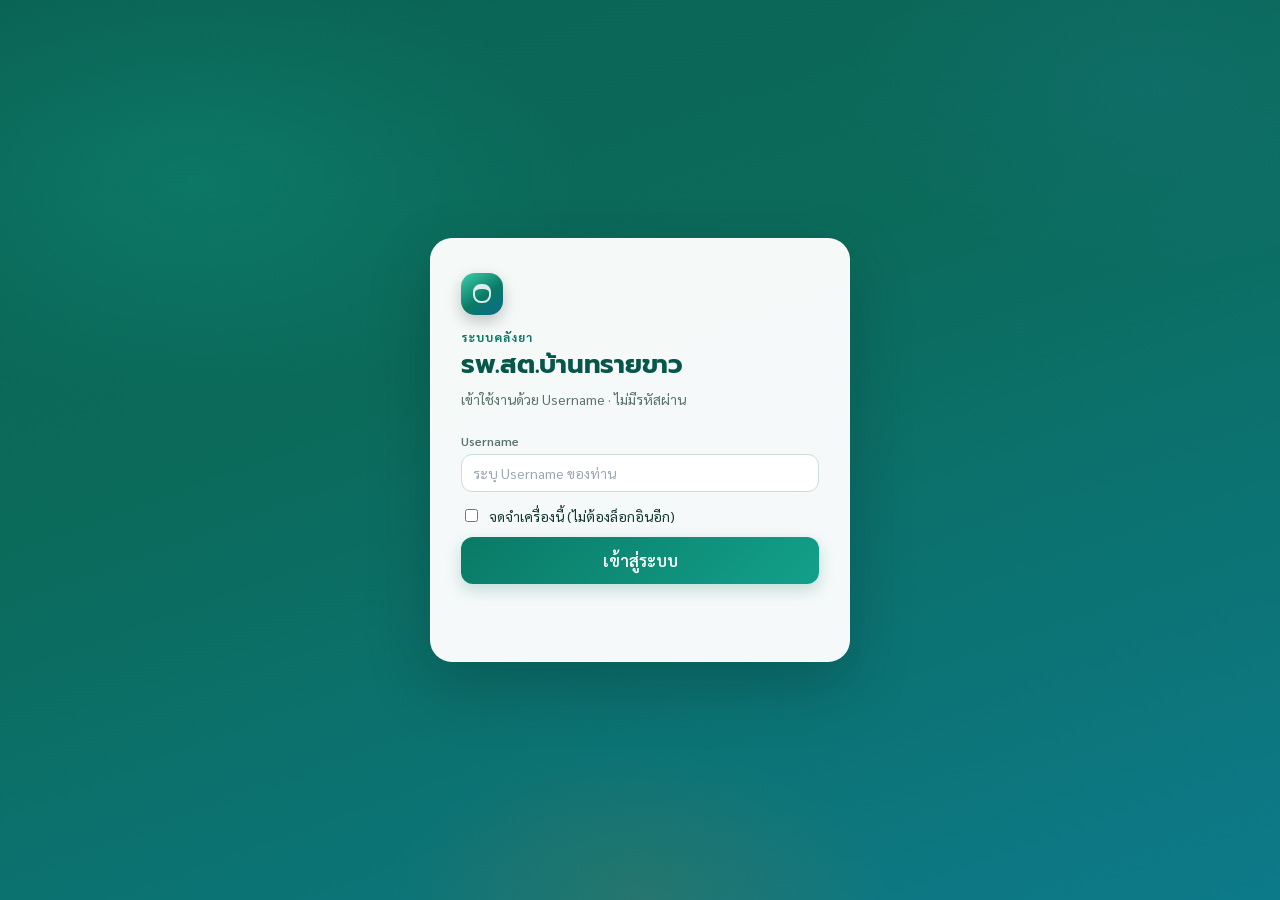
==== index.html @ 2861b91f "Sort external stock by earliest expiry so lots that expire first stay at the top. Co-authored-by: Cu" ====
<!DOCTYPE html>
<html lang="th">
<head>
  <meta charset="UTF-8">
  <meta name="viewport" content="width=device-width, initial-scale=1, viewport-fit=cover">
  <meta http-equiv="Cache-Control" content="no-cache, no-store, must-revalidate">
  <meta http-equiv="Pragma" content="no-cache">
  <meta http-equiv="Expires" content="0">
  <title>คลังยา รพ.สต.บ้านทรายขาว</title>
  <meta name="description" content="ระบบคลังยา รพ.สต.บ้านทรายขาว — รับเข้า เบิกออก ความชื้น/อุณหภูมิ">
  <meta name="theme-color" content="#0a7a66">
  <meta name="mobile-web-app-capable" content="yes">
  <meta name="apple-mobile-web-app-capable" content="yes">
  <meta name="apple-mobile-web-app-status-bar-style" content="default">
  <meta name="apple-mobile-web-app-title" content="คลังยา">
  <link rel="manifest" href="manifest.webmanifest">
  <link rel="icon" href="favicon.svg" type="image/svg+xml">
  <link rel="icon" href="favicon.ico" sizes="any">
  <link rel="apple-touch-icon" href="icons/apple-touch-icon.png">
  <link rel="preconnect" href="https://fonts.googleapis.com">
  <link href="https://fonts.googleapis.com/css2?family=Prompt:wght@500;600;700&family=Sarabun:wght@400;500;600;700&display=swap" rel="stylesheet">
  <link rel="stylesheet" href="css/styles.css?v=126">
</head>
<body>
  <div id="loginScreen" class="login-screen">
    <div class="login-card">
      <div class="login-mark" aria-hidden="true"></div>
      <p class="login-eyebrow">ระบบคลังยา</p>
      <h1>รพ.สต.บ้านทรายขาว</h1>
      <p class="login-sub">เข้าใช้งานด้วย Username · ไม่มีรหัสผ่าน</p>
      <div class="field">
        <label>Username</label>
        <input id="loginUser" type="text" placeholder="ระบุ Username ของท่าน" autocomplete="username">
      </div>
      <label class="remember-row">
        <input type="checkbox" id="loginRemember"> จดจำเครื่องนี้ (ไม่ต้องล็อกอินอีก)
      </label>
      <button type="button" class="btn login-btn" onclick="doLogin()">เข้าสู่ระบบ</button>
      <p id="loginErr" class="login-err"></p>
    </div>
  </div>

  <div class="app" id="appRoot" style="display:none">
    <aside class="sidebar">
      <div class="brand">
        <div class="brand-mark" aria-hidden="true">
          <img id="brandLogo" alt="LOGO" style="display:none" />
        </div>
        <div>
          <h1>คลังยา รพ.สต.</h1>
          <p id="brandSub">บ้านทรายขาว</p>
        </div>
      </div>
      <button class="nav-btn active" data-page="dash"><span class="nav-ico" data-ico="dash"></span>แดชบอร์ด</button>
      <button class="nav-btn" data-page="items"><span class="nav-ico" data-ico="items"></span>ทะเบียนรายการ</button>
      <button class="nav-btn" data-page="stock"><span class="nav-ico" data-ico="stock"></span>ยอดคงเหลือ</button>
      <button class="nav-btn" data-page="receive"><span class="nav-ico" data-ico="receive"></span>รับเข้าคลังหลัก</button>
      <button class="nav-btn" data-page="withdraw"><span class="nav-ico" data-ico="withdraw"></span>เบิกจากคลังหลัก</button>
      <div class="nav-label">คลังยาภายนอก</div>
      <button class="nav-btn" data-page="exstock"><span class="nav-ico" data-ico="stock"></span>ยอดคงเหลือภายนอก</button>
      <button class="nav-btn" data-page="exopening"><span class="nav-ico" data-ico="receive"></span>ยอดยกมาคลังภายนอก</button>
      <button class="nav-btn" data-page="exreceive"><span class="nav-ico" data-ico="receive"></span>รับเข้าคลังภายนอก</button>
      <button class="nav-btn" data-page="exwithdraw"><span class="nav-ico" data-ico="withdraw"></span>เบิกจากคลังภายนอก</button>
      <button class="nav-btn" data-page="reports"><span class="nav-ico" data-ico="reports"></span>สรุปรายเดือน</button>
      <button class="nav-btn" data-page="climate"><span class="nav-ico" data-ico="climate"></span>ความชื้น/อุณหภูมิ</button>
      <button class="nav-btn" data-page="import"><span class="nav-ico" data-ico="import"></span>ตั้งค่า / นำเข้า</button>
      <div class="grow"></div>
      <div class="user-box">
        <div class="who">รพ.สต.ทรายขาว</div>
        <button type="button" class="btn secondary" style="width:100%" onclick="doLogout()">ออกจากระบบ</button>
      </div>
      <button type="button" class="sheet-link" id="sheetLink">ส่งออกข้อมูลสำรอง (JSON)</button>
    </aside>
    <main class="main">
      <div class="watermark" aria-hidden="true">รพ.สต.ทรายขาว</div>

      <section class="page active" id="page-dash">
        <div class="top">
          <div>
            <h2>แดชบอร์ด</h2>
            <div class="sub" id="dashSub">กำลังโหลด...</div>
          </div>
          <button class="btn secondary" onclick="refreshFromGoogle_()">รีเฟรช</button>
        </div>
        <div id="bootStatus" class="card" style="margin-bottom:14px">กำลังโหลดข้อมูล...</div>
        <div class="cards" id="kpis"></div>
        <div class="card" id="valueCats" style="margin-bottom:14px"></div>
        <div class="grid-2">
          <div class="card">
            <h3 id="dashExpiryTitle">ใกล้หมดอายุ (6 เดือน)</h3>
            <div id="dashExpiry" class="muted">ไม่มีรายการ</div>
          </div>
          <div class="card">
            <h3>รายการล่าสุด</h3>
            <div id="dashRecent" class="muted">ยังไม่มีรายการ</div>
          </div>
        </div>
      </section>

      <section class="page" id="page-items">
        <div class="top">
          <div>
            <h2>ทะเบียนยาและเวชภัณฑ์</h2>
            <div class="sub">ชื่อ หมวด บรรจุ · แก้ไขคงเหลือและวันหมดอายุได้จากปุ่มแก้ไข</div>
          </div>
          <button class="btn" onclick="openItem()">+ รายการใหม่</button>
        </div>
        <div class="toolbar">
          <div class="field"><label>ค้นหา</label><input id="itemQ" oninput="renderItems()" placeholder="ชื่อยา / ขนาดบรรจุ"></div>
          <div class="field"><label>หมวด</label><select id="itemCatFilter" onchange="renderItems()"><option value="">ทั้งหมด</option></select></div>
          <div class="field" style="flex:0"><label>&nbsp;</label><button type="button" class="btn secondary" onclick="exportItemsPdf()">Export PDF หมวดนี้</button></div>
        </div>
        <div class="card table-wrap table-wrap-full"><table id="itemTable"></table></div>
        <div id="itemsPrintCard" class="card items-print-card" style="display:none" aria-hidden="true">
          <div id="itemsPrintOut" class="print-sheet items-print-sheet"></div>
        </div>
      </section>

      <section class="page" id="page-stock">
        <div class="top">
          <div>
            <h2>ยอดคงเหลือคลังหลัก</h2>
            <div class="sub">ดูจำนวน มูลค่า วันหมดอายุ · เตือนเมื่อคงเหลือต่ำกว่าเกณฑ์ที่ตั้งไว้</div>
          </div>
        </div>
        <div id="stockAlert" class="stock-alert" style="display:none"></div>
        <div class="toolbar">
          <div class="field"><label>ค้นหา</label><input id="stockQ" oninput="renderStock()" placeholder="ชื่อรายการ"></div>
          <div class="stock-filters" id="stockFilters">
            <button type="button" class="chip active" data-sf="all" onclick="setStockFilter('all')">ทั้งหมด</button>
            <button type="button" class="chip" data-sf="low" onclick="setStockFilter('low')">ใกล้หมด</button>
            <button type="button" class="chip" data-sf="expiry" onclick="setStockFilter('expiry')">ใกล้หมดอายุ</button>
          </div>
        </div>
        <div class="card table-wrap table-wrap-full"><table id="stockTable"></table></div>
      </section>

      <section class="page" id="page-receive">
        <div class="top">
          <div>
            <h2>รับเข้าจากโรงพยาบาลคลองท่อม</h2>
            <div class="sub">อัปโหลดรูปบิลให้ OCR แยกรายการ · ตรวจแก้ก่อนบันทึก หรือกรอกมือได้</div>
          </div>
        </div>
        <div class="card">
          <div id="rcEditBanner" class="wd-edit-banner" style="display:none">
            <span id="rcEditBannerText">กำลังแก้ไขใบรับ</span>
            <button type="button" class="btn ghost" onclick="cancelReceiptEdit()">ยกเลิกการแก้ไข</button>
          </div>
          <div class="row">
            <div class="field"><label>เลขที่ใบ</label><input id="rcNumber" placeholder="S6900459"></div>
            <div class="field th-date-field"><label>วันที่รับ</label><input id="rcDate" type="hidden"><button type="button" class="th-date-btn" data-for="rcDate">เลือกวันที่</button></div>
            <div class="field"><label>แหล่ง</label><input id="rcSource" value="โรงพยาบาลคลองท่อม"></div>
            <div class="field"><label>ประเภท</label>
              <select id="rcKind"><option>ยา</option><option>เวชภัณฑ์</option></select>
            </div>
          </div>
          <div class="field" style="margin-top:10px"><label>หมายเหตุ</label><input id="rcNotes"></div>

          <h3 style="margin-top:16px">อัปโหลดรูปบิล (OCR ฟรี)</h3>
          <p class="muted">รองรับไฟล์รูปพิมพ์ชัด (JPG/PNG) · อ่านภาษาไทย+อังกฤษในเครื่อง · ต้องตรวจแก้ก่อนยืนยัน</p>
          <div class="row" style="align-items:flex-end">
            <div class="field" style="flex:2">
              <label>ไฟล์รูปบิล</label>
              <input id="ocrFile" type="file" accept="image/*">
            </div>
            <div class="field" style="flex:0">
              <label>&nbsp;</label>
              <button type="button" class="btn" id="btnOcrScan" onclick="runBillOcr()">อ่านบิลแยกรายการ</button>
            </div>
          </div>
          <div id="ocrStatus" class="muted" style="display:none;margin-top:8px"></div>
          <img id="ocrPreview" alt="ตัวอย่างบิล" style="display:none;max-width:100%;max-height:220px;margin-top:10px;border-radius:12px;border:1px solid var(--line)">
          <div id="ocrReviewCard" style="display:none;margin-top:14px">
            <h3>ตรวจแก้รายการจาก OCR</h3>
            <div class="table-wrap"><table id="ocrReviewTable"></table></div>
            <div class="row" style="justify-content:space-between;margin-top:12px">
              <div class="muted" id="ocrReviewCalc">0 รายการ</div>
              <div class="row" style="gap:8px;margin:0">
                <button type="button" class="btn secondary" onclick="clearOcrReview()">ล้างผล OCR</button>
                <button type="button" class="btn" onclick="confirmOcrReview()">ยืนยันใส่รายการรับเข้า</button>
              </div>
            </div>
          </div>

          <h3 style="margin-top:18px">รายการรับเข้า</h3>
          <div class="row">
            <div class="field suggest" style="flex:2">
              <label>ค้นหารายการ (กรอกมือ)</label>
              <input id="rcSearch" placeholder="พิมพ์ชื่อยา แล้วเลือก" oninput="searchPick('rc')">
              <div class="suggest-list" id="rcSuggest"></div>
            </div>
            <div class="field"><label>จำนวน</label><input id="rcQty" type="number" min="0" step="1" placeholder="เช่น 2"></div>
            <div class="field"><label>หน่วยบรรจุ</label><select id="rcPack"></select><input id="rcPackCustom" placeholder="ระบุหน่วย" style="display:none;margin-top:6px"></div>
            <div class="field"><label>ราคารวม</label><input id="rcAmount" type="number" step="0.01" placeholder="กรอกยอดรวม"></div>
            <div class="field th-date-field"><label>วันหมดอายุ</label><input id="rcExpiry" type="hidden"><button type="button" class="th-date-btn" data-for="rcExpiry">เลือกวันที่</button></div>
            <div class="field" style="flex:0"><label>&nbsp;</label><button class="btn" onclick="addReceiveLine()">เพิ่ม</button></div>
          </div>
          <div class="table-wrap" style="margin-top:12px"><table id="rcTable"></table></div>
          <div class="row" style="justify-content:space-between;margin-top:12px">
            <div class="muted" id="rcCalc">ยอดรวม 0 บาท</div>
            <button class="btn" id="rcSaveBtn" onclick="saveReceipt()">บันทึกรับเข้าคลังหลัก</button>
          </div>
        </div>
        <div class="card" style="margin-top:14px">
          <h3>ใบรับล่าสุด</h3>
          <div id="rcHistory" class="muted">ยังไม่มี</div>
        </div>
      </section>

      <section class="page" id="page-withdraw">
        <div class="top">
          <div>
            <h2>เบิกจากคลังหลัก</h2>
            <div class="sub">เบิกแล้วเข้าคลังภายนอก · ยาเม็ด 1 กล่องถูกนับเป็นเม็ดตามขนาดบรรจุ · วันหมดอายุตามล็อตที่เบิก</div>
          </div>
        </div>
        <div class="card">
          <div id="wdEditBanner" class="wd-edit-banner" style="display:none">
            <span id="wdEditBannerText">กำลังแก้ไขใบเบิก</span>
            <button type="button" class="btn ghost" onclick="cancelWithdrawEdit()">ยกเลิกการแก้ไข</button>
          </div>
          <div class="row">
            <div class="field th-date-field"><label>วันที่เบิก</label><input id="wdDate" type="hidden"><button type="button" class="th-date-btn" data-for="wdDate">เลือกวันที่</button></div>
            <div class="field"><label>หมายเหตุ</label><input id="wdNotes" placeholder="เบิกใช้ประจำ"></div>
          </div>
          <div class="row" style="margin-top:10px;align-items:flex-end">
            <div class="field" style="flex:2"><label>ค้นหา / กรองยา</label><input id="wdSearch" placeholder="พิมพ์ชื่อยา หมวด หรือบรรจุ" oninput="filterWithdrawStock()"></div>
            <div class="field"><label>หมวด</label><select id="wdCatFilter" onchange="filterWithdrawStock()"><option value="">ทั้งหมด</option></select></div>
          </div>
          <p class="muted" style="margin:10px 0 6px">คลิกเพิ่มรายการ · แถวสีเหลือง = แนะนำใช้ก่อน</p>
          <div class="table-wrap wd-pick-wrap"><table id="wdPickTable"></table></div>
        </div>
        <div class="card" style="margin-top:14px">
          <h3>สรุปรายการที่เบิก</h3>
          <div class="table-wrap"><table id="wdSummaryTable"></table></div>
          <div class="row" style="justify-content:space-between;margin-top:12px">
            <div class="muted" id="wdCalc">ยังไม่ได้เลือก</div>
            <div class="row" style="gap:8px;margin:0">
              <button type="button" class="btn secondary" onclick="clearWithdrawCart()">ล้างรายการ</button>
              <button class="btn" id="wdSaveBtn" onclick="saveWithdraw()">บันทึกใบเบิก</button>
            </div>
          </div>
        </div>
        <div class="card" style="margin-top:14px">
          <h3>ใบเบิกล่าสุด</h3>
          <div id="wdHistory" class="muted">ยังไม่มี</div>
        </div>
        <div class="card" style="margin-top:14px;display:none" id="wdPrintCard">
          <div class="row" style="justify-content:space-between;align-items:center">
            <h3 style="margin:0">ใบเบิกสำหรับพิมพ์</h3>
            <button type="button" class="btn" onclick="window.print()">พิมพ์ / บันทึก PDF</button>
          </div>
          <p class="muted" style="margin:8px 0 0">กรอกวันที่ลงนาม (วัน / เดือน / พ.ศ.) ในแต่ละช่องด้านล่างก่อนพิมพ์ — แก้ไขได้ตามจริง</p>
          <div id="wdPrintOut" class="print-sheet" style="margin-top:12px"></div>
        </div>
      </section>

      <section class="page" id="page-exstock">
        <div class="top">
          <div>
            <h2>ยอดคงเหลือคลังยาภายนอก</h2>
            <div class="sub">ดูจำนวน มูลค่า วันหมดอายุ · เกณฑ์ใกล้หมดใช้ค่าเดียวกับคลังหลัก</div>
          </div>
        </div>
        <div id="exStockAlert" class="stock-alert" style="display:none"></div>
        <div class="toolbar">
          <div class="field"><label>ค้นหา</label><input id="exStockQ" oninput="renderExStock()" placeholder="ชื่อรายการ"></div>
          <div class="stock-filters" id="exStockFilters">
            <button type="button" class="chip active" data-sf="all" onclick="setStockFilter('all','EXT')">ทั้งหมด</button>
            <button type="button" class="chip" data-sf="low" onclick="setStockFilter('low','EXT')">ใกล้หมด</button>
            <button type="button" class="chip" data-sf="expiry" onclick="setStockFilter('expiry','EXT')">ใกล้หมดอายุ</button>
          </div>
        </div>
        <div class="card table-wrap table-wrap-full"><table id="exStockTable"></table></div>
      </section>

      <section class="page" id="page-exopening">
        <div class="top">
          <div>
            <h2>ยอดยกมาคลังภายนอก</h2>
            <div class="sub">ใส่เฉพาะจำนวนที่มีอยู่แล้วแต่ยังไม่ลงระบบ · ไม่ตัดคลังหลัก · ไม่นับเป็นรับเข้า · เดือนที่ผ่านมาไม่เปลี่ยน</div>
          </div>
        </div>
        <div class="card">
          <div class="row">
            <div class="field th-date-field"><label>วันที่บันทึก</label><input id="exOpDate" type="hidden"><button type="button" class="th-date-btn" data-for="exOpDate">เลือกวันที่</button></div>
            <div class="field suggest" style="flex:2">
              <label>ค้นหารายการยา</label>
              <input id="exOpSearch" placeholder="พิมพ์ชื่อยา แล้วเลือก" oninput="searchExOpening()">
              <div class="suggest-list" id="exOpSuggest" style="display:none"></div>
            </div>
          </div>
          <p class="muted" style="margin:10px 0 0">ดูยอดคงเหลือคลังภายนอกก่อน แล้วใส่เฉพาะจำนวนที่ยังขาด พร้อมวันหมดอายุของล็อตนั้น ยาเม็ดใส่เป็นเม็ด ครีมและน้ำใส่เป็นหลอดหรือขวด</p>
        </div>
        <div class="card" style="margin-top:14px">
          <h3>รายการที่ยกมา</h3>
          <div class="table-wrap"><table id="exOpTable"></table></div>
          <div class="row" style="justify-content:space-between;margin-top:12px">
            <div class="muted" id="exOpCalc">ยังไม่ได้เลือก</div>
            <div class="row" style="gap:8px;margin:0">
              <button type="button" class="btn secondary" onclick="clearExOpening()">ล้างรายการ</button>
              <button class="btn" id="exOpSaveBtn" onclick="saveExOpening()">บันทึกยอดยกมา</button>
            </div>
          </div>
        </div>
        <div class="card" style="margin-top:14px">
          <h3>รายการที่ยกมาล่าสุด</h3>
          <div id="exOpHistory" class="muted">ยังไม่มี</div>
          <div id="exOpDeleteBox" style="display:none;margin-top:12px;padding:12px;border:1px solid var(--line);border-radius:12px;background:#f4faf7">
            <label for="exOpDeleteUser">ใส่ Username เพื่อยืนยันการลบ <b id="exOpDeleteLabel"></b></label>
            <div class="row" style="gap:8px;margin-top:8px;align-items:center">
              <input id="exOpDeleteUser" autocomplete="off" placeholder="Username ที่เข้าสู่ระบบ" style="flex:1;min-width:160px" onkeydown="if(event.key==='Enter'){event.preventDefault();submitDeleteExOpening();}">
              <button type="button" class="btn danger" onclick="submitDeleteExOpening()">ยืนยันลบ</button>
              <button type="button" class="btn ghost" onclick="cancelDeleteExOpening()">ยกเลิก</button>
            </div>
            <div id="exOpDeleteErr" style="color:var(--danger);margin-top:6px;min-height:1.2em"></div>
          </div>
        </div>
      </section>

      <section class="page" id="page-exreceive">
        <div class="top">
          <div>
            <h2>รับเข้าคลังยาภายนอก</h2>
            <div class="sub">ยาเม็ดใส่จำนวนเม็ดได้ · ครีมและน้ำเบิกทั้งหลอดหรือทั้งขวด</div>
          </div>
        </div>
        <div class="card">
          <div id="exInEditBanner" class="wd-edit-banner" style="display:none">
            <span id="exInEditBannerText">กำลังแก้ไขใบรับ</span>
            <button type="button" class="btn ghost" onclick="cancelExInEdit()">ยกเลิกการแก้ไข</button>
          </div>
          <div class="row">
            <div class="field th-date-field"><label>วันที่รับเข้า</label><input id="exInDate" type="hidden"><button type="button" class="th-date-btn" data-for="exInDate">เลือกวันที่</button></div>
            <div class="field"><label>หมายเหตุ</label><input id="exInNotes" placeholder="โอนจากคลังหลัก"></div>
          </div>
          <div class="row" style="margin-top:10px;align-items:flex-end">
            <div class="field" style="flex:2"><label>ค้นหา / กรองยาในคลังหลัก</label><input id="exInSearch" placeholder="พิมพ์ชื่อยา หมวด หรือบรรจุ" oninput="filterExInStock()"></div>
            <div class="field"><label>หมวด</label><select id="exInCatFilter" onchange="filterExInStock()"><option value="">ทั้งหมด</option></select></div>
          </div>
          <p class="muted" style="margin:10px 0 6px">คลิกเพิ่มรายการ · แถวสีเหลือง = แนะนำใช้ก่อน</p>
          <div class="table-wrap wd-pick-wrap"><table id="exInPickTable"></table></div>
        </div>
        <div class="card" style="margin-top:14px">
          <h3>สรุปรายการที่รับเข้า</h3>
          <div class="table-wrap"><table id="exInSummaryTable"></table></div>
          <div class="row" style="justify-content:space-between;margin-top:12px">
            <div class="muted" id="exInCalc">ยังไม่ได้เลือก</div>
            <div class="row" style="gap:8px;margin:0">
              <button type="button" class="btn secondary" onclick="clearExInCart()">ล้างรายการ</button>
              <button class="btn" id="exInSaveBtn" onclick="saveExIn()">บันทึกรับเข้าคลังภายนอก</button>
            </div>
          </div>
        </div>
        <div class="card" style="margin-top:14px">
          <h3>ใบรับคลังภายนอกล่าสุด</h3>
          <div id="exInHistory" class="muted">ยังไม่มี</div>
        </div>
      </section>

      <section class="page" id="page-exwithdraw">
        <div class="top">
          <div>
            <h2>เบิกจากคลังยาภายนอก</h2>
            <div class="sub">ยอดที่รับเข้าเก็บตามหน่วยของยานั้น · เม็ด หลอด หรือขวด</div>
          </div>
        </div>
        <div class="card">
          <div id="exOutEditBanner" class="wd-edit-banner" style="display:none">
            <span id="exOutEditBannerText">กำลังแก้ไขใบเบิก</span>
            <button type="button" class="btn ghost" onclick="cancelExOutEdit()">ยกเลิกการแก้ไข</button>
          </div>
          <div class="row">
            <div class="field th-date-field"><label>วันที่เบิก</label><input id="exOutDate" type="hidden"><button type="button" class="th-date-btn" data-for="exOutDate">เลือกวันที่</button></div>
            <div class="field"><label>หมายเหตุ</label><input id="exOutNotes" placeholder="เบิกใช้ประจำ"></div>
          </div>
          <div class="row" style="margin-top:10px;align-items:flex-end">
            <div class="field" style="flex:2"><label>ค้นหา / กรองยา</label><input id="exOutSearch" placeholder="พิมพ์ชื่อยา หมวด หรือบรรจุ" oninput="filterExOutStock()"></div>
            <div class="field"><label>หมวด</label><select id="exOutCatFilter" onchange="filterExOutStock()"><option value="">ทั้งหมด</option></select></div>
          </div>
          <p class="muted" style="margin:10px 0 6px">คลิกเพิ่มรายการ · แถวสีเหลือง = แนะนำใช้ก่อน</p>
          <div class="table-wrap wd-pick-wrap"><table id="exOutPickTable"></table></div>
        </div>
        <div class="card" style="margin-top:14px">
          <h3>สรุปรายการที่เบิก</h3>
          <div class="table-wrap"><table id="exOutSummaryTable"></table></div>
          <div class="row" style="justify-content:space-between;margin-top:12px">
            <div class="muted" id="exOutCalc">ยังไม่ได้เลือก</div>
            <div class="row" style="gap:8px;margin:0">
              <button type="button" class="btn secondary" onclick="clearExOutCart()">ล้างรายการ</button>
              <button class="btn" id="exOutSaveBtn" onclick="saveExOut()">บันทึกใบเบิก</button>
            </div>
          </div>
        </div>
        <div class="card" style="margin-top:14px">
          <h3>ใบเบิกล่าสุด</h3>
          <div id="exOutHistory" class="muted">ยังไม่มี</div>
        </div>
        <div class="card" style="margin-top:14px;display:none" id="exOutPrintCard">
          <div class="row" style="justify-content:space-between;align-items:center">
            <h3 style="margin:0">ใบเบิกสำหรับพิมพ์</h3>
            <button type="button" class="btn" onclick="window.print()">พิมพ์ / บันทึก PDF</button>
          </div>
          <p class="muted" style="margin:8px 0 0">กรอกวันที่ลงนาม (วัน / เดือน / พ.ศ.) ในแต่ละช่องด้านล่างก่อนพิมพ์ — แก้ไขได้ตามจริง</p>
          <div id="exOutPrintOut" class="print-sheet" style="margin-top:12px"></div>
        </div>
      </section>

      <section class="page" id="page-reports">
        <div class="top">
          <div>
            <h2>สรุปรายเดือน</h2>
            <div class="sub">ยอดคงเหลือ · รับเข้า · เบิกออก · วิเคราะห์รายยาและกราฟ</div>
          </div>
        </div>
        <div class="card">
        <div class="toolbar rp-toolbar">
          <div class="rp-range-mode" id="rpLocMode">
            <button type="button" class="chip active" data-loc="MAIN" onclick="setReportLocation('MAIN')">คลังหลัก</button>
            <button type="button" class="chip" data-loc="EXT" onclick="setReportLocation('EXT')">คลังยาภายนอก</button>
          </div>
          <div class="rp-range-mode" id="rpRangeMode">
              <button type="button" class="chip active" data-rm="month" onclick="setReportRangeMode('month')">รายเดือน</button>
              <button type="button" class="chip" data-rm="range" onclick="setReportRangeMode('range')">ช่วงวันที่</button>
            </div>
            <div id="rpMonthWrap" class="field th-date-field"><label>เดือน</label><input id="rpMonth" type="hidden"><button type="button" class="th-date-btn" data-for="rpMonth">เลือกเดือน</button></div>
            <div id="rpRangeWrap" class="row rp-range-row" style="display:none">
              <div class="field th-date-field"><label>ตั้งแต่</label><input id="rpFrom" type="hidden"><button type="button" class="th-date-btn" data-for="rpFrom">เลือกวันที่</button></div>
              <div class="field th-date-field"><label>ถึง</label><input id="rpTo" type="hidden"><button type="button" class="th-date-btn" data-for="rpTo">เลือกวันที่</button></div>
            </div>
            <div class="rp-tabs">
              <button type="button" class="btn rp-tab active" data-rp="month" onclick="runReport('month')">สรุปคลังหลัก</button>
              <button type="button" class="btn secondary rp-tab" data-rp="money" onclick="runReport('money')">สรุปมูลค่ารายหมวด</button>
              <button type="button" class="btn secondary rp-tab" data-rp="drug" onclick="setReportTab('drug')">วิเคราะห์รายยา</button>
            </div>
            <div id="rpDrugWrap" class="rp-drug-wrap" style="display:none">
              <div class="field rp-drug-search">
                <label>เลือกรายการยา</label>
                <input id="rpDrugSearch" placeholder="พิมพ์ชื่อยา แล้วเลือก" oninput="searchPick('rpDrug')" autocomplete="off">
                <div class="suggest-list" id="rpDrugSuggest"></div>
              </div>
              <div class="rp-lookback" id="rpLookback">
                <label class="rp-lookback-label">ช่วงวิเคราะห์</label>
                <button type="button" class="chip" data-lb="6" onclick="setReportLookback(6)">6 เดือน</button>
                <button type="button" class="chip active" data-lb="12" onclick="setReportLookback(12)">12 เดือน</button>
                <button type="button" class="chip" data-lb="24" onclick="setReportLookback(24)">24 เดือน</button>
                <button type="button" class="chip" data-lb="0" onclick="setReportLookback(0)">ตามช่วงด้านบน</button>
              </div>
              <button type="button" class="btn" onclick="runReport('drug')">ดูการวิเคราะห์</button>
            </div>
            <button type="button" class="btn ghost" onclick="printReport()">พิมพ์</button>
          </div>
          <div id="reportOut" class="print-sheet">เลือกเดือนแล้วกดประเภทรายงาน</div>
        </div>
      </section>

      <section class="page" id="page-climate">
        <div class="top">
          <div>
            <h2>ความชื้น / อุณหภูมิห้อง</h2>
            <div class="sub">บันทึกวันละ 2 รอบ · ลงย้อนหลังได้ · กราฟรายวัน/เดือน/ปี · พิมพ์รายงานประจำเดือน</div>
          </div>
          <button type="button" class="btn" onclick="ClimateUI.exportMonthPdf()">พิมพ์รายงานเดือน</button>
        </div>

        <div class="card" style="margin-bottom:14px">
          <h3>บันทึกรายวัน</h3>
          <div class="row cl-entry-toolbar" style="align-items:flex-end;margin-bottom:10px">
            <div class="field th-date-field" style="max-width:280px">
              <label>วันที่บันทึก (ย้อนหลังได้)</label>
              <input id="clEntryDate" type="hidden">
              <button type="button" class="th-date-btn" data-for="clEntryDate">เลือกวันที่</button>
            </div>
            <div class="cl-date-nav">
              <button type="button" class="btn ghost" id="clDatePrev" onclick="ClimateUI.shiftDate(-1)">‹ วันก่อน</button>
              <button type="button" class="btn ghost" onclick="ClimateUI.jumpToday()">วันนี้</button>
              <button type="button" class="btn ghost" id="clDateNext" onclick="ClimateUI.shiftDate(1)">วันถัดไป ›</button>
            </div>
          </div>
          <p id="clBackdateHint" class="muted">ลืมลงวันก่อนหน้า — กด «วันก่อน» หรือเลือกวันที่จากปฏิทิน แล้วบันทึกได้เลย</p>
          <div class="cl-weekend-row">
            <div>
              <div class="cl-weekend-title">แจ้งเตือนวันเสาร์–อาทิตย์</div>
              <p id="clWeekendAlertHint" class="muted">เปิดอยู่ — วันเสาร์และอาทิตย์ที่ยังไม่บันทึกจะแสดงในรายการแจ้งเตือน</p>
            </div>
            <div class="cl-weekend-chips" id="clWeekendAlertChips">
              <button type="button" class="chip active" data-weekend="1" onclick="ClimateUI.setWeekendAlert(true)">เปิด</button>
              <button type="button" class="chip" data-weekend="0" onclick="ClimateUI.setWeekendAlert(false)">ปิด</button>
            </div>
          </div>
          <div id="clMissingWrap" class="cl-missing-wrap" style="display:none">
            <div class="cl-missing-label">วันที่ยังไม่ครบ — คลิกเพื่อลงย้อนหลัง</div>
            <div id="clMissingDays" class="cl-missing"></div>
          </div>
          <div class="cl-slot-grid">
            <div class="cl-slot-card">
              <div class="cl-slot-head"><span class="cl-slot-time">08:30 น.</span><span id="clStatusAm" class="cl-slot-status pending">ยังไม่บันทึก</span></div>
              <div class="row">
                <div class="field"><label>อุณหภูมิ (°C)</label><input id="clTempAm" type="number" step="0.1" min="-20" max="60" placeholder="เช่น 25.5"></div>
                <div class="field"><label>ความชื้น (%RH)</label><input id="clHumAm" type="number" step="0.1" min="0" max="100" placeholder="เช่น 55"></div>
              </div>
              <div class="cl-slot-actions">
                <button type="button" class="btn" id="clSaveAm" onclick="ClimateUI.saveSlot('am')">บันทึก 08:30</button>
                <button type="button" class="btn ghost danger" id="clDelAm" style="display:none" onclick="ClimateUI.clearSlot('am')">ลบรอบนี้</button>
              </div>
            </div>
            <div class="cl-slot-card">
              <div class="cl-slot-head"><span class="cl-slot-time">16:00 น.</span><span id="clStatusPm" class="cl-slot-status pending">ยังไม่บันทึก</span></div>
              <div class="row">
                <div class="field"><label>อุณหภูมิ (°C)</label><input id="clTempPm" type="number" step="0.1" min="-20" max="60" placeholder="เช่น 27.0"></div>
                <div class="field"><label>ความชื้น (%RH)</label><input id="clHumPm" type="number" step="0.1" min="0" max="100" placeholder="เช่น 60"></div>
              </div>
              <div class="cl-slot-actions">
                <button type="button" class="btn" id="clSavePm" onclick="ClimateUI.saveSlot('pm')">บันทึก 16:00</button>
                <button type="button" class="btn ghost danger" id="clDelPm" style="display:none" onclick="ClimateUI.clearSlot('pm')">ลบรอบนี้</button>
              </div>
            </div>
          </div>
        </div>

        <div class="card" style="margin-bottom:14px">
          <h3>กราฟแนวโน้ม</h3>
          <div class="toolbar rp-toolbar" style="margin-bottom:10px">
            <div class="rp-range-mode" id="clModeChips">
              <button type="button" class="chip active" data-cl="day" onclick="ClimateUI.setMode('day')">รายวัน</button>
              <button type="button" class="chip" data-cl="month" onclick="ClimateUI.setMode('month')">รายเดือน</button>
              <button type="button" class="chip" data-cl="year" onclick="ClimateUI.setMode('year')">รายปี</button>
            </div>
            <div id="clDayWrap" class="field th-date-field" style="max-width:220px">
              <label>ถึงวันที่</label>
              <input id="clDayDate" type="hidden">
              <button type="button" class="th-date-btn" data-for="clDayDate">เลือกวันที่</button>
            </div>
            <div id="clMonthWrap" class="field th-date-field" style="max-width:220px;display:none">
              <label>เดือน</label>
              <input id="clMonth" type="hidden">
              <button type="button" class="th-date-btn" data-for="clMonth">เลือกเดือน</button>
            </div>
            <div id="clYearWrap" class="field" style="max-width:160px;display:none">
              <label>ปี พ.ศ.</label>
              <input id="clYear" type="number" min="2560" max="2600" step="1">
            </div>
            <button type="button" class="btn secondary" onclick="ClimateUI.loadReport()">ดูกราฟ</button>
          </div>
          <div class="cards" id="clStats" style="margin-bottom:12px"></div>
          <div class="rp-chart-wrap cl-chart-wrap"><canvas id="clChart"></canvas></div>
        </div>

        <div class="card" style="margin-bottom:14px">
          <h3>รายการที่บันทึกแล้ว</h3>
          <div class="table-wrap"><table id="clRecentTable"></table></div>
        </div>

        <div class="card cl-print-card" id="clPrintCard">
          <div class="toolbar rp-toolbar cl-export-toolbar">
            <div class="cl-export-title">
              <h3>รายงานประจำเดือน</h3>
              <p class="muted">เลือกเดือนแล้วพิมพ์ / บันทึก PDF — แบบเดียวกับสรุปรายเดือน</p>
            </div>
            <div class="cl-export-actions">
              <div id="clExportMonthWrap" class="field th-date-field">
                <label>เดือน</label>
                <input id="clExportMonth" type="hidden">
                <button type="button" class="th-date-btn" data-for="clExportMonth">เลือกเดือน</button>
              </div>
              <button type="button" class="btn" onclick="ClimateUI.exportMonthPdf()">พิมพ์ / บันทึก PDF</button>
            </div>
          </div>
          <div id="clPrintOut" class="print-sheet cl-print-sheet">เลือกเดือนแล้วกดพิมพ์</div>
        </div>
      </section>

      <section class="page" id="page-import">
        <div class="top">
          <div>
            <h2>ตั้งค่า / นำเข้า</h2>
            <div class="sub">ชื่อผู้เซ็นใบเบิก · ผู้ใช้ · นำเข้าข้อมูลเดิม</div>
          </div>
        </div>
        <div class="card" id="pwaInstallCard" style="margin-bottom:14px;display:none">
          <h3>ติดตั้งเป็นแอป (PWA)</h3>
          <p id="pwaInstallTip" class="muted" style="margin:0 0 12px">ติดตั้งบนหน้าจอโฮม เปิดใช้งานแบบแอป</p>
          <button type="button" class="btn" id="pwaInstallBtn" style="display:none">ติดตั้งแอป</button>
        </div>
        <div class="card">
          <h3>ตั้งค่าหน่วยงาน</h3>
          <div class="row">
            <div class="field"><label>ชื่อหน่วย</label><input id="stUnit"></div>
            <div class="field"><label>ที่อยู่สั้น</label><input id="stSub"></div>
          </div>
          <h3 style="margin-top:16px">ตรา LOGO (4เหลี่ยมจตุรัส)</h3>
          <div class="row" style="margin-top:8px;align-items:flex-start">
            <div class="field" style="flex:1;min-width:220px">
              <label>อัปโหลดไฟล์รูป</label>
              <input id="stLogoFile" type="file" accept="image/*" onchange="onLogoFileSelected(this)">
              <p class="muted" style="margin:6px 0 0;font-size:12px">ระบบจะครอปและย่อเป็นสี่เหลี่ยมจตุรัส 256x256 อัตโนมัติ</p>
              <button type="button" class="btn ghost danger" style="margin-top:10px" onclick="clearLogo()">ลบโลโก้</button>
            </div>
            <div class="field" style="flex:0">
              <label>ตัวอย่าง</label>
              <div id="logoPreviewBox" class="logo-preview-box">
                <img id="logoPreview" alt="LOGO preview" style="display:none">
              </div>
            </div>
          </div>
          <h3 style="margin-top:16px">ชื่อ–ตำแหน่ง บนใบเบิก (กรอกเองได้)</h3>
          <div class="row" style="margin-top:8px">
            <div class="field"><label>ผู้อนุมัติ</label><input id="stApp"></div>
            <div class="field"><label>ตำแหน่งผู้อนุมัติ</label><input id="stAppPos"></div>
          </div>
          <div class="row" style="margin-top:8px">
            <div class="field"><label>ผู้เบิก</label><input id="stReq"></div>
            <div class="field"><label>ตำแหน่งผู้เบิก</label><input id="stPos"></div>
          </div>
          <div class="row" style="margin-top:8px">
            <div class="field"><label>ผู้รับ</label><input id="stRecv"></div>
            <div class="field"><label>ตำแหน่งผู้รับ</label><input id="stRecvPos"></div>
          </div>
          <div class="row" style="margin-top:8px">
            <div class="field"><label>ผู้จ่าย</label><input id="stIss"></div>
            <div class="field"><label>ตำแหน่งผู้จ่าย</label><input id="stIssPos"></div>
          </div>
          <button class="btn secondary" style="margin-top:10px" onclick="saveSettings()">บันทึกตั้งค่า</button>
        </div>
        <div class="card" style="margin-top:14px">
          <h3>สำรอง / กู้คืนข้อมูลทั้งหมด</h3>
          <p class="muted">Export = ดาวน์โหลด JSON ทั้งระบบ · อัปโหลดกลับ = ทับข้อมูลเดิมทั้งชุด (อัปโหลดซ้ำไม่คูณสอง)</p>
          <div class="row" style="margin-top:10px;flex-wrap:wrap;gap:8px;align-items:flex-end">
            <button type="button" class="btn" onclick="exportBackup()">Export ข้อมูลทั้งหมด</button>
            <div class="field" style="margin:0;max-width:360px">
              <label>อัปโหลดไฟล์สำรองกลับ</label>
              <input id="restoreJsonFile" type="file" accept="application/json,.json" onchange="restoreFromJsonFile(this)">
            </div>
          </div>
          <p class="muted" id="backupStatus" style="margin-top:10px"></p>
        </div>
        <div class="card" style="margin-top:14px">
          <h3>ประวัติการเคลื่อนไหว</h3>
          <p class="muted">ยอดคงเหลือจากข้อมูลเดิมยังใช้ได้ — รับเข้า · เบิกออก · รายงาน · กราฟ นับตั้งแต่วันที่ที่กำหนดเท่านั้น</p>
          <div class="row" style="align-items:flex-end;margin-top:8px;flex-wrap:wrap;gap:8px">
            <div class="field th-date-field" style="max-width:280px">
              <label>นับประวัติตั้งแต่</label>
              <input id="stHistoryFrom" type="hidden">
              <button type="button" class="th-date-btn" data-for="stHistoryFrom">เลือกวันที่</button>
            </div>
            <div class="field" style="flex:0">
              <label>&nbsp;</label>
              <button type="button" class="btn secondary" onclick="saveHistoryFromDate()">บันทึกวันที่</button>
            </div>
          </div>
          <p class="muted" style="margin-top:8px">การเปลี่ยนวันที่ต้องยืนยันด้วย Username ของผู้ที่เข้าสู่ระบบอยู่</p>
        </div>
        <div class="card" style="margin-top:14px">
          <h3>เตือนใกล้หมด / ใกล้หมดอายุ</h3>
          <p class="muted">กำหนดเกณฑ์เตือนในคลังหลัก — ใกล้หมด = คงเหลือต่ำกว่าขั้นต่ำ · ใกล้หมดอายุ = หมดอายุภายในเดือนที่กำหนด</p>
          <div class="row" style="align-items:flex-end;margin-top:8px">
            <div class="field"><label>เตือนใกล้หมด — ค่าเริ่มต้น (รายการที่ไม่ได้กำหนด)</label><input id="stDefaultLowStock" type="number" min="1" step="1" value="10"></div>
            <div class="field"><label>เตือนใกล้หมดอายุ — ล่วงหน้า (เดือน)</label><input id="stExpiryWarnMonths" type="number" min="1" max="60" step="1" value="6"></div>
            <div class="field" style="flex:2"><label>ค้นหารายการ</label><input id="lowStockQ" placeholder="ชื่อ / รหัส / หมวด" oninput="renderLowStockSettings()"></div>
          </div>
          <div class="table-wrap low-stock-settings-wrap" style="margin-top:10px"><table id="lowStockTable"></table></div>
          <button type="button" class="btn secondary" style="margin-top:10px" onclick="saveLowStockSettings()">บันทึกการตั้งค่าเตือน</button>
        </div>
        <div class="card" style="margin-top:14px">
          <h3>ผู้ใช้ที่ Login ได้</h3>
          <p class="muted">Username เดียวก็ได้ (ไม่มีรหัสผ่าน)</p>
          <div class="row" style="align-items:flex-end">
            <div class="field"><label>Username ใหม่</label><input id="newUserName" placeholder="ชื่อผู้ใช้" onkeydown="if(event.key==='Enter'){event.preventDefault();addLoginUser();}"></div>
            <div class="field" style="flex:0"><label>&nbsp;</label><button class="btn" onclick="addLoginUser()">เพิ่มผู้ใช้</button></div>
          </div>
          <div id="userList" style="margin-top:12px"></div>
        </div>
        <div class="card" style="margin-top:14px">
          <h3>นำเข้าข้อมูลเดิม</h3>
          <p>เมื่อตั้ง Google Sheets แล้ว ระบบ<strong>แสดงเฉพาะข้อมูลจาก Sheet</strong> — เปิดแอปจะตรวจ revision กับ Sheet ก่อน (เร็ว) และดึงทั้งชุดเฉพาะเมื่อมีข้อมูลใหม่</p>
          <button class="btn" id="btnImport" onclick="doImport(false)">นำเข้าข้อมูลเริ่มต้น</button>
          <button class="btn danger" onclick="doImport(true)">นำเข้าใหม่ทับของเดิม</button>
          <p class="muted" id="importMsg"></p>
        </div>
      </section>
    </main>

    <!-- Mobile bottom navigation — mirrors sidebar nav-btns -->
    <nav class="mob-nav" aria-label="เมนูหลัก">
      <button class="mob-nav-btn active" data-page="dash"><span class="mob-nav-ico" data-ico="dash"></span><span class="mob-nav-label">หน้าหลัก</span></button>
      <button class="mob-nav-btn" data-page="stock"><span class="mob-nav-ico" data-ico="stock"></span><span class="mob-nav-label">คงเหลือ</span></button>
      <button class="mob-nav-btn" data-page="receive"><span class="mob-nav-ico" data-ico="receive"></span><span class="mob-nav-label">รับเข้า</span></button>
      <button class="mob-nav-btn" data-page="withdraw"><span class="mob-nav-ico" data-ico="withdraw"></span><span class="mob-nav-label">เบิก</span></button>
      <button class="mob-nav-btn" data-page="more" id="mobMoreBtn"><span class="mob-nav-ico" data-ico="more"></span><span class="mob-nav-label">เพิ่มเติม</span></button>
    </nav>

    <!-- Mobile slide-up menu for extra pages -->
    <div class="mob-more-bg" id="mobMoreBg" onclick="closeMobMore()"></div>
    <div class="mob-more-sheet" id="mobMoreSheet">
      <div class="mob-more-handle"></div>
      <button class="mob-more-item" data-page="exstock" onclick="mobPickPage('exstock')"><span class="mob-nav-ico" data-ico="stock" style="background:rgba(10,122,102,.12)"></span>ยอดคงเหลือภายนอก</button>
      <button class="mob-more-item" data-page="exopening" onclick="mobPickPage('exopening')"><span class="mob-nav-ico" data-ico="receive" style="background:rgba(10,122,102,.12)"></span>ยอดยกมาคลังภายนอก</button>
      <button class="mob-more-item" data-page="exreceive" onclick="mobPickPage('exreceive')"><span class="mob-nav-ico" data-ico="receive" style="background:rgba(10,122,102,.12)"></span>รับเข้าคลังภายนอก</button>
      <button class="mob-more-item" data-page="exwithdraw" onclick="mobPickPage('exwithdraw')"><span class="mob-nav-ico" data-ico="withdraw" style="background:rgba(10,122,102,.12)"></span>เบิกจากคลังภายนอก</button>
      <button class="mob-more-item" data-page="items" onclick="mobPickPage('items')"><span class="mob-nav-ico" data-ico="items" style="background:rgba(10,122,102,.12)"></span>ทะเบียนรายการ</button>
      <button class="mob-more-item" data-page="reports" onclick="mobPickPage('reports')"><span class="mob-nav-ico" data-ico="reports" style="background:rgba(10,122,102,.12)"></span>สรุปรายเดือน</button>
      <button class="mob-more-item" data-page="climate" onclick="mobPickPage('climate')"><span class="mob-nav-ico" data-ico="climate" style="background:rgba(10,122,102,.12)"></span>ความชื้น/อุณหภูมิ</button>
      <button class="mob-more-item" data-page="import" onclick="mobPickPage('import')"><span class="mob-nav-ico" data-ico="import" style="background:rgba(10,122,102,.12)"></span>ตั้งค่า / นำเข้า</button>
      <button class="mob-more-item" onclick="closeMobMore(); doLogout()">ออกจากระบบ</button>
    </div>
  </div>

  <div class="modal-bg" id="itemModal">
    <div class="modal">
      <h3 id="itemModalTitle">รายการยา</h3>
      <input type="hidden" id="itId">
      <div class="row">
        <div class="field suggest" style="flex:2">
          <label>ชื่อ</label>
          <input id="itName" autocomplete="off" oninput="searchItemNameSuggest()" onfocus="searchItemNameSuggest()">
          <div class="suggest-list" id="itNameSuggest"></div>
        </div>
        <div class="field"><label>รหัสยา</label><input id="itCode"></div>
      </div>
      <div class="row" style="margin-top:8px">
        <div class="field opt-field">
          <div class="opt-label-row">
            <label for="itCat">หมวด</label>
            <button type="button" class="opt-manage-link" onclick="toggleOptionManage('categories','itCat')">จัดการ</button>
          </div>
          <input id="itCat" list="itCatList" placeholder="พิมพ์หรือเลือก" autocomplete="off">
          <datalist id="itCatList"></datalist>
          <div id="itCatManage" class="opt-manage-pop" style="display:none"></div>
        </div>
        <div class="field opt-field">
          <div class="opt-label-row">
            <label for="itPack">ขนาดบรรจุ</label>
            <button type="button" class="opt-manage-link" onclick="toggleOptionManage('packSizes','itPack')">จัดการ</button>
          </div>
          <input id="itPack" list="itPackList" placeholder="พิมพ์หรือเลือก" autocomplete="off">
          <datalist id="itPackList"></datalist>
          <div id="itPackManage" class="opt-manage-pop" style="display:none"></div>
        </div>
        <div class="field opt-field">
          <div class="opt-label-row">
            <label for="itForm">รูปแบบ</label>
            <button type="button" class="opt-manage-link" onclick="toggleOptionManage('forms','itForm')">จัดการ</button>
          </div>
          <input id="itForm" list="itFormList" placeholder="พิมพ์หรือเลือก" autocomplete="off">
          <datalist id="itFormList"></datalist>
          <div id="itFormManage" class="opt-manage-pop" style="display:none"></div>
        </div>
      </div>
      <div class="row" style="margin-top:8px">
        <div class="field"><label>ราคาต่อหน่วย</label><input id="itPrice" type="number" step="0.01"></div>
      </div>
      <div class="field" style="margin-top:8px"><label>หมายเหตุ</label><input id="itNotes"></div>
      <div id="itStockSection" style="margin-top:14px">
        <h4 style="margin:0 0 8px">สต็อกคลังหลัก</h4>
        <p class="muted" style="margin:0 0 8px">ระบุจำนวนคงเหลือและวันหมดอายุ — รายการใหม่ใส่ล็อตแรกพร้อมวันหมดอายุได้เลย</p>
        <div id="itStockLots"></div>
        <button type="button" class="btn secondary" style="margin-top:8px" onclick="addItemStockLotRow()">+ เพิ่มล็อต</button>
      </div>
      <div class="row" style="justify-content:flex-end;margin-top:14px">
        <button class="btn secondary" onclick="closeModal()">ยกเลิก</button>
        <button class="btn" onclick="saveItem()">บันทึก</button>
      </div>
    </div>
  </div>
  <div class="modal-bg" id="billImageModal" onclick="if(event.target===this)closeBillImageModal()">
    <div class="modal bill-image-modal" onclick="event.stopPropagation()">
      <div class="row" style="justify-content:space-between;align-items:center;margin-bottom:10px">
        <h3 id="billImageCaption" style="margin:0">รูปบิล</h3>
        <button type="button" class="btn secondary" onclick="closeBillImageModal()">ปิด</button>
      </div>
      <img id="billImageView" class="bill-image-view" alt="รูปบิลใบรับ">
    </div>
  </div>
  <div class="toast" id="toast"></div>
  <script src="js/db.js?v=126"></script>
  <script src="js/remote.js?v=130"></script>
  <script src="js/api.js?v=130"></script>
  <script src="js/options.js?v=105"></script>
  <script src="js/thdate.js?v=106"></script>
  <script src="js/app.js?v=131"></script>
  <script src="js/auth.js?v=105"></script>
  <script src="js/pwa.js?v=1"></script>
  <!-- seed / ocr / climate โหลดเมื่อเข้าหน้าที่เกี่ยวข้อง — เร่งเปิดหน้าแรก -->
</body>
</html>
---- css/styles.css ----
/* Coastal clinic theme — รพ.สต.บ้านทรายขาว */
:root {
  --bg: #e8f3ef;
  --bg2: #d9ebe4;
  --card: #ffffff;
  --ink: #12352e;
  --muted: #5a736b;
  --line: #c9e0d7;
  --primary: #0a7a66;
  --primary-2: #12a08a;
  --primary-deep: #065649;
  --primary-soft: #d5f3eb;
  --sky: #1d7a9c;
  --sky-soft: #dff3fa;
  --sand: #c47a1a;
  --sand-soft: #fff1d9;
  --leaf: #3d7a3a;
  --leaf-soft: #e4f3e2;
  --gold: #b8892c;
  --gold-soft: #f8ecd3;
  --danger: #c0392b;
  --danger-soft: #fde8e6;
  --warn: #b54708;
  --warn-soft: #fef0c7;
  --shadow: 0 12px 32px rgba(6, 86, 73, 0.09);
  --shadow-soft: 0 4px 14px rgba(6, 86, 73, 0.06);
  --radius: 18px;
  --sidebar: 268px;
  --font: 'Sarabun', 'Noto Sans Thai', sans-serif;
  --display: 'Prompt', 'Sarabun', sans-serif;
}
* { box-sizing: border-box; }
html, body { margin: 0; min-height: 100%; }
body {
  font-family: var(--font);
  color: var(--ink);
  background:
    radial-gradient(900px 420px at 8% -8%, rgba(18, 160, 138, 0.22) 0%, transparent 55%),
    radial-gradient(800px 380px at 96% 4%, rgba(29, 122, 156, 0.16) 0%, transparent 50%),
    radial-gradient(700px 360px at 70% 100%, rgba(196, 122, 26, 0.10) 0%, transparent 45%),
    linear-gradient(180deg, #f3faf7 0%, var(--bg) 40%, #e6f1ec 100%);
  background-attachment: fixed;
}
button, input, select, textarea { font-family: inherit; }
h1, h2, h3, .brand h1, .login-card h1, .top h2 {
  font-family: var(--display);
  letter-spacing: -0.01em;
}
.app { display: flex; min-height: 100vh; }
.sidebar {
  width: var(--sidebar);
  background:
    radial-gradient(420px 280px at 20% 0%, rgba(18, 160, 138, 0.35) 0%, transparent 60%),
    linear-gradient(175deg, #0a6354 0%, #064f43 48%, #043f36 100%);
  color: #edf8f4;
  padding: 22px 14px;
  position: sticky; top: 0; height: 100vh;
  display: flex; flex-direction: column; gap: 4px;
  box-shadow: 8px 0 28px rgba(4, 63, 54, 0.18);
  z-index: 5;
}
.brand {
  display: flex;
  align-items: center;
  gap: 12px;
  padding: 8px 10px 20px;
}
.brand-mark, .login-mark {
  width: 42px;
  height: 42px;
  border-radius: 14px;
  flex-shrink: 0;
  background: linear-gradient(145deg, #3ecfad 0%, var(--primary) 55%, #0b6b8a 100%);
  box-shadow: 0 6px 16px rgba(0, 0, 0, 0.22);
  position: relative;
}
.brand-mark img {
  position: absolute;
  inset: 0;
  width: 100%;
  height: 100%;
  object-fit: cover;
  border-radius: 14px;
}
.brand-mark.logo-has-img {
  background: transparent;
}
.logo-preview-box {
  width: 72px;
  height: 72px;
  border: 1px solid var(--line);
  border-radius: 14px;
  background: #fff;
  overflow: hidden;
  display: flex;
  align-items: center;
  justify-content: center;
}
.logo-preview-box img {
  width: 100%;
  height: 100%;
  object-fit: cover;
  display: block;
}
.brand-mark::after, .login-mark::after {
  content: '';
  position: absolute;
  inset: 11px 12px 12px 12px;
  border: 2px solid rgba(255,255,255,.85);
  border-radius: 8px;
  border-top-width: 5px;
}
.brand h1 { margin: 0; font-size: 17px; color: #fff; }
.brand p { margin: 4px 0 0; font-size: 12px; opacity: .78; line-height: 1.4; }
.nav-label {
  margin: 16px 12px 4px;
  font-size: 11px;
  font-weight: 600;
  letter-spacing: .04em;
  color: rgba(237,248,244,.55);
}
.nav-btn {
  appearance: none; border: 0; background: transparent; color: rgba(237,248,244,.9);
  text-align: left; padding: 11px 12px; border-radius: 12px; cursor: pointer;
  font-size: 14px; font-weight: 500; display: flex; gap: 10px; align-items: center;
  transition: background .15s, color .15s;
}
.nav-btn:hover { background: rgba(255,255,255,.1); color: #fff; }
.nav-btn.active {
  background: linear-gradient(90deg, rgba(255,255,255,.2) 0%, rgba(255,255,255,.08) 100%);
  color: #fff;
  font-weight: 600;
  box-shadow: inset 3px 0 0 #7dffc9;
}
.nav-ico {
  width: 22px; height: 22px; border-radius: 7px;
  background: rgba(255,255,255,.12); position: relative; flex-shrink: 0;
}
.nav-ico::before, .nav-ico::after {
  content: ''; position: absolute; background: rgba(255,255,255,.88); border-radius: 2px;
}
.nav-ico[data-ico="dash"]::before { inset: 5px 5px auto 5px; height: 3px; }
.nav-ico[data-ico="dash"]::after { left: 5px; right: 5px; top: 11px; height: 6px; opacity: .7; }
.nav-ico[data-ico="items"]::before { inset: 5px; border: 1.5px solid rgba(255,255,255,.9); background: transparent; border-radius: 3px; }
.nav-ico[data-ico="items"]::after { left: 8px; right: 8px; top: 9px; height: 1.5px; box-shadow: 0 4px 0 rgba(255,255,255,.9); }
.nav-ico[data-ico="stock"]::before { left: 6px; right: 6px; bottom: 5px; height: 10px; border-radius: 2px 2px 3px 3px; }
.nav-ico[data-ico="stock"]::after { left: 8px; right: 8px; top: 5px; height: 3px; }
.nav-ico[data-ico="receive"]::before { left: 10px; top: 5px; width: 2px; height: 12px; }
.nav-ico[data-ico="receive"]::after { left: 5px; top: 10px; width: 12px; height: 2px; }
.nav-ico[data-ico="withdraw"]::before { left: 10px; top: 5px; width: 2px; height: 12px; }
.nav-ico[data-ico="withdraw"]::after { left: 5px; bottom: 7px; width: 12px; height: 2px; }
.nav-ico[data-ico="reports"]::before { left: 5px; bottom: 5px; width: 3px; height: 8px; box-shadow: 5px -3px 0 rgba(255,255,255,.88), 10px 1px 0 rgba(255,255,255,.88); }
.nav-ico[data-ico="climate"]::before {
  left: 7px; top: 5px; width: 8px; height: 10px; border-radius: 6px 6px 3px 3px;
  background: rgba(255,255,255,.88);
}
.nav-ico[data-ico="climate"]::after {
  left: 9px; bottom: 4px; width: 4px; height: 4px; border-radius: 50%;
  background: rgba(125,255,201,.95);
}
.nav-ico[data-ico="import"]::before { inset: 6px; border-radius: 50%; border: 2px solid rgba(255,255,255,.9); background: transparent; }
.nav-ico[data-ico="import"]::after { left: 10px; top: 7px; width: 2px; height: 7px; }
.sidebar .grow { flex: 1; }
.sheet-link {
  color: #d7eee7; font-size: 12px; padding: 10px 12px; text-decoration: none;
  opacity: .85; cursor: pointer; border: 0; background: transparent; width: 100%; text-align: left;
  border-radius: 10px;
}
.sheet-link:hover { background: rgba(255,255,255,.08); opacity: 1; }
.sync-status {
  font-size: 11px; padding: 8px 12px; margin: 0 10px 8px; border-radius: 10px;
  background: rgba(255,255,255,.08); line-height: 1.4; color: #d7eee7;
}
.sync-status::before {
  content: ''; display: inline-block; width: 7px; height: 7px; border-radius: 50%;
  background: #4ade80; margin-right: 6px; vertical-align: middle;
}
.sync-status.syncing::before { background: #fbbf24; }
.sync-status.offline::before { background: #94a3b8; }
.sync-status.offline { color: #c5d5cf; }
.main { flex: 1; padding: 24px 28px 32px; max-width: none; min-width: 0; width: 100%; position: relative; }
.watermark {
  position: fixed; top: 54%;
  left: calc(var(--sidebar) + (100% - var(--sidebar)) / 2);
  transform: translate(-50%, -50%) rotate(-24deg);
  font-size: clamp(48px, 8vw, 96px); font-weight: 700; font-family: var(--display);
  color: rgba(10, 122, 102, 0.06); pointer-events: none; z-index: 0;
  white-space: nowrap; letter-spacing: 0.04em; user-select: none;
}
.main > *:not(.watermark) { position: relative; z-index: 1; }
.page.active { animation: pageIn .28s ease; }
@keyframes pageIn {
  from { opacity: 0; transform: translateY(8px); }
  to { opacity: 1; transform: translateY(0); }
}
.top {
  display: flex; justify-content: space-between; align-items: flex-end;
  gap: 12px; margin-bottom: 18px; flex-wrap: wrap;
}
.top h2 { margin: 0; font-size: 28px; color: var(--primary-deep); }
.top .sub { color: var(--muted); margin-top: 6px; font-size: 14px; }
.cards { display: grid; grid-template-columns: repeat(auto-fit, minmax(180px, 1fr)); gap: 14px; margin-bottom: 16px; }
.card {
  background: var(--card); border-radius: var(--radius); box-shadow: var(--shadow-soft);
  padding: 16px 18px; border: 1px solid rgba(201, 224, 215, 0.7);
  transition: box-shadow .18s;
}
.card:hover { box-shadow: var(--shadow); }
.kpi { position: relative; overflow: hidden; min-height: 108px; }
.kpi::before {
  content: ''; position: absolute; left: 0; top: 0; bottom: 0; width: 5px; background: var(--primary);
}
.kpi-teal { background: linear-gradient(145deg, #ffffff 0%, #eefaf6 100%); }
.kpi-teal::before { background: linear-gradient(180deg, var(--primary-2), var(--primary)); }
.kpi-sky { background: linear-gradient(145deg, #ffffff 0%, #eef7fb 100%); }
.kpi-sky::before { background: linear-gradient(180deg, #3aa0c4, var(--sky)); }
.kpi-sky .value { color: var(--sky); }
.kpi-sand { background: linear-gradient(145deg, #ffffff 0%, #fff8ee 100%); }
.kpi-sand::before { background: linear-gradient(180deg, #e09a3a, var(--sand)); }
.kpi-sand .value { color: #9a5e10; }
.kpi-leaf { background: linear-gradient(145deg, #ffffff 0%, #f1f9ef 100%); }
.kpi-leaf::before { background: linear-gradient(180deg, #62a85c, var(--leaf)); }
.kpi-leaf .value { color: var(--leaf); }
.kpi .label { color: var(--muted); font-size: 13px; font-weight: 600; padding-left: 8px; }
.kpi .value { font-size: 26px; font-weight: 700; margin-top: 8px; padding-left: 8px; font-family: var(--display); color: var(--primary-deep); }
.kpi .hint { font-size: 12px; color: var(--muted); margin-top: 6px; padding-left: 8px; }
.row { display: flex; gap: 12px; flex-wrap: wrap; }
.grid-2 { display: grid; grid-template-columns: 1.2fr .8fr; gap: 14px; }
table { width: 100%; border-collapse: collapse; font-size: 14px; }
th, td { padding: 10px 12px; border-bottom: 1px solid var(--line); text-align: left; vertical-align: top; }
th {
  font-size: 12px; color: var(--primary-deep); font-weight: 700;
  background: linear-gradient(180deg, #f4fbf8 0%, #eaf6f1 100%);
  position: sticky; top: 0; z-index: 1;
}
.table-wrap {
  overflow: auto;
  max-height: none;
  border-radius: 14px;
  border: 1px solid var(--line);
  background: #fff;
}
.table-wrap-full {
  max-height: calc(100vh - 168px);
  overflow: auto;
  -webkit-overflow-scrolling: touch;
}
.page .card.table-wrap,
.page .card.table-wrap-full {
  padding: 0;
  overflow: auto;
}
.page .card.table-wrap table,
.page .card.table-wrap-full table {
  margin: 0;
}
.page .card.table-wrap th:first-child,
.page .card.table-wrap-full th:first-child,
.page .card.table-wrap td:first-child,
.page .card.table-wrap-full td:first-child {
  padding-left: 16px;
}
.page .card.table-wrap th:last-child,
.page .card.table-wrap-full th:last-child,
.page .card.table-wrap td:last-child,
.page .card.table-wrap-full td:last-child {
  padding-right: 16px;
}
.muted { color: var(--muted); }
.right { text-align: right; }
.pill {
  display: inline-block; padding: 3px 9px; border-radius: 999px; font-size: 12px;
  background: var(--primary-soft); color: var(--primary-deep); font-weight: 600;
}
.pill.warn { background: var(--warn-soft); color: var(--warn); }
.pill.danger { background: var(--danger-soft); color: var(--danger); }
.pill.gold { background: var(--gold-soft); color: #7a5a12; }
.btn {
  appearance: none; border: 0;
  background: linear-gradient(135deg, var(--primary) 0%, var(--primary-2) 100%);
  color: white; padding: 10px 16px; border-radius: 12px; cursor: pointer; font-weight: 600;
  box-shadow: 0 6px 16px rgba(10, 122, 102, 0.22);
  transition: transform .12s, box-shadow .12s, filter .12s;
}
.btn:hover { filter: brightness(1.05); box-shadow: 0 8px 20px rgba(10, 122, 102, 0.28); }
.btn:active { transform: translateY(1px); }
.btn.secondary {
  background: #e8f4ef; color: var(--ink); box-shadow: none; border: 1px solid var(--line);
}
.btn.secondary:hover { background: #dcf0e8; filter: none; }
.btn.ghost { background: transparent; color: var(--primary); border: 1px solid var(--line); box-shadow: none; }
.btn.danger { background: linear-gradient(135deg, #c0392b, #e74c3c); box-shadow: 0 6px 16px rgba(192, 57, 43, 0.22); }
.btn:disabled { opacity: .55; cursor: default; box-shadow: none; filter: none; }
.field { display: flex; flex-direction: column; gap: 5px; min-width: 140px; flex: 1; }
.field label { font-size: 12px; color: var(--muted); font-weight: 600; }
input, select, textarea {
  border: 1px solid var(--line); border-radius: 11px; padding: 9px 11px; background: #fff; font-size: 14px;
  transition: border-color .15s, box-shadow .15s;
}
input:focus, select:focus, textarea:focus {
  outline: none; border-color: var(--primary-2);
  box-shadow: 0 0 0 3px rgba(18, 160, 138, 0.18);
}
textarea { min-height: 70px; }
.toolbar { display: flex; gap: 10px; flex-wrap: wrap; align-items: end; margin-bottom: 14px; }
.page { display: none; }
.page.active { display: block; }
.toast {
  position: fixed; right: 18px; bottom: 18px;
  background: linear-gradient(135deg, #12352e, #0a6354); color: #fff;
  padding: 13px 18px; border-radius: 14px; display: none; z-index: 20; max-width: 360px;
  box-shadow: 0 12px 28px rgba(6, 86, 73, 0.28);
}
.modal-bg {
  position: fixed; inset: 0; background: rgba(6, 50, 44, .48); display: none;
  align-items: center; justify-content: center; z-index: 30; padding: 16px;
  backdrop-filter: blur(3px);
}
.modal {
  background: #fff; border-radius: 20px; width: min(720px, 100%); padding: 20px;
  max-height: 90vh; overflow: auto; box-shadow: 0 24px 60px rgba(6, 86, 73, 0.25);
  border: 1px solid var(--line);
}
.suggest { position: relative; }
.suggest-list {
  position: absolute; left: 0; right: 0; top: 100%; background: #fff; border: 1px solid var(--line);
  border-radius: 12px; max-height: 220px; overflow: auto; z-index: 5; display: none;
  box-shadow: var(--shadow);
}
.suggest-list div { padding: 9px 12px; cursor: pointer; }
.suggest-list div:hover { background: var(--primary-soft); }
#itemModal .suggest-list { z-index: 50; max-height: 220px; }
.print-only { display: none; }
.rp-print-brief { display: none; }
.rp-print-total { text-align: center; margin: 16px 0 20px; }
.rp-print-big { font-size: 20px; margin: 0 0 6px; }
.rp-print-table .col-item { width: 42%; }
.rp-print-table .col-pack { width: 18%; }
.rp-print-table .col-num { width: 14%; }
.rp-print-table .col-val { width: 18%; }
@media (max-width: 980px) {
  :root { --sidebar: 220px; }
  .watermark { left: 50%; top: 58%; font-size: 42px; }
}
@media print {
  @page {
    size: A4 portrait;
    margin: 12mm 10mm;
  }
  th, td { position: static !important; }
  .sidebar, .toolbar, .btn, .toast, .nav-btn, .sheet-link, .stock-alert, .stock-filters { display: none !important; }
  .app { display: block; }
  .main { max-width: none; padding: 0; }
  .page { display: none !important; }
  .page.active { display: block !important; }
  .page.active > .top,
  .page.active > .card:not(:has(.print-sheet)) { display: none !important; }
  .page.active .card:has(.print-sheet) {
    display: block !important;
    box-shadow: none;
    border: none;
    background: transparent;
    padding: 0;
    margin: 0 !important;
  }
  .page.active .card:has(.print-sheet) > .row,
  .page.active .card:has(.print-sheet) > h3,
  .page.active .card:has(.print-sheet) > p.muted { display: none !important; }
  #wdPrintOut.print-sheet,
  #exOutPrintOut.print-sheet {
    min-height: 0 !important;
    padding: 0 !important;
    border: none !important;
    box-shadow: none !important;
    max-width: none !important;
  }
  .card, .table-wrap { box-shadow: none; max-height: none; overflow: visible; }
  body { background: #fff; }
  .print-only { display: block; }
  .rp-screen-only { display: none !important; }
  .rp-print-brief { display: block !important; }
  .watermark { display: none; }
  .print-sheet {
    position: relative;
    display: block !important;
    width: 100%;
    max-width: 190mm;
    margin: 0 auto;
    font-size: 12px;
    color: #111;
  }
  .print-sheet h2 { font-size: 16px; font-weight: 700; }
  .print-sheet h3 { margin-top: 10px; font-size: 14px; font-weight: 700; }
  .print-sheet table { font-size: 11px; }
  .print-sheet th, .print-sheet td { padding: 4px 5px; }
  html.print-report .main,
  html.print-report .page,
  html.print-report .card,
  html.print-report .print-sheet,
  html.print-report .rp-print-brief,
  html.print-report .rp-table-wrap {
    overflow: visible !important;
    max-height: none !important;
    height: auto !important;
  }
  html.print-report .print-sheet {
    max-width: 190mm;
  }
  html.print-report .rp-summary-cards { display: none !important; }
  html.print-report .rp-screen-only { display: none !important; }
  html.print-report .rp-print-brief { display: block !important; }
  html.print-report .print-sheet::before { display: none !important; }
  .print-sheet .rp-table {
    font-size: 11px;
    page-break-inside: auto;
    break-inside: auto;
  }
  .print-sheet .rp-table thead { display: table-header-group; }
  .print-sheet .rp-table tr,
  .print-sheet .rp-table tbody {
    page-break-inside: auto;
    break-inside: auto;
  }
  .print-sheet .rp-table th {
    font-weight: 700;
    background: #0b6b5b !important;
    color: #fff !important;
  }
  .print-sheet .rp-issue-date th {
    background: #e7f5f1 !important;
    color: #064e45 !important;
    text-align: left;
    font-size: 12px;
  }
  .print-sheet .rp-table td,
  .print-sheet .rp-table th { border: 1px solid #bbb; padding: 3px 4px; }
  .print-sheet .rp-table .rp-total-row td,
  .print-sheet b,
  .print-sheet strong { font-weight: 700; }
  .print-sheet .rp-table-wrap { overflow: visible !important; page-break-inside: auto; break-inside: auto; }
  .print-sheet::before {
    content: 'รพ.สต.ทรายขาว';
    position: fixed; top: 45%; left: 50%;
    transform: translate(-50%, -50%) rotate(-24deg);
    font-size: 64px; font-weight: 700; color: rgba(11, 107, 91, 0.08);
    z-index: 0; pointer-events: none;
  }
  .print-sheet > * { position: static; }
}
.login-screen {
  min-height: 100vh; display: flex; align-items: center; justify-content: center; padding: 24px;
  background:
    radial-gradient(700px 400px at 15% 20%, rgba(18, 160, 138, 0.28) 0%, transparent 55%),
    radial-gradient(600px 360px at 90% 10%, rgba(29, 122, 156, 0.2) 0%, transparent 50%),
    radial-gradient(500px 300px at 50% 100%, rgba(196, 122, 26, 0.14) 0%, transparent 50%),
    linear-gradient(160deg, #0a6354 0%, #0b6b5b 40%, #0d7a8a 100%);
}
.login-card {
  background: rgba(255,255,255,.96); border-radius: 22px;
  box-shadow: 0 24px 60px rgba(4, 40, 35, 0.28);
  padding: 34px 30px; width: min(420px, 100%);
  border: 1px solid rgba(255,255,255,.7); animation: pageIn .35s ease;
}
.login-mark { margin-bottom: 14px; }
.login-eyebrow {
  margin: 0 0 4px; font-size: 12px; font-weight: 700;
  letter-spacing: .08em; text-transform: uppercase; color: var(--primary);
}
.login-card h1 {
  margin: 0 0 8px; font-size: 26px; color: var(--primary-deep); line-height: 1.25;
}
.login-card .login-sub {
  color: var(--muted); margin: 0 0 22px; font-size: 14px; line-height: 1.55;
}
.login-card input::placeholder { color: #9aa8b2; opacity: 1; }
.login-btn { width: 100%; margin-top: 8px; padding: 13px; font-size: 16px; }
.remember-row {
  display: flex; align-items: center; gap: 8px; margin: 14px 0 4px;
  font-size: 14px; cursor: pointer; user-select: none;
}
.login-err { color: var(--danger); font-size: 13px; min-height: 20px; margin-top: 10px; }
.user-box {
  margin-top: 12px; padding: 12px; border-radius: 14px;
  background: rgba(0,0,0,.15); font-size: 12px;
}
.user-box .who { opacity: .9; margin-bottom: 8px; font-weight: 600; word-break: break-word; }
.user-box .btn.secondary {
  background: rgba(255,255,255,.14); color: #fff; border-color: rgba(255,255,255,.2);
}
.user-box .btn.secondary:hover { background: rgba(255,255,255,.22); }

.user-row {
  display: flex;
  justify-content: space-between;
  align-items: center;
  padding: 8px 0;
  border-bottom: 1px solid var(--line);
  gap: 8px;
}
.user-row span { font-weight: 600; }
.wd-history-day { margin-bottom: 12px; }
.wd-history-day-label { font-weight: 700; color: var(--primary); margin: 4px 0 6px; }
.wd-history-row { flex-wrap: wrap; gap: 8px; }
.wd-history-time { color: var(--muted); font-weight: 500; }
.wd-edit-banner {
  display: flex;
  justify-content: space-between;
  align-items: center;
  gap: 12px;
  padding: 10px 14px;
  margin-bottom: 12px;
  border-radius: 12px;
  background: var(--sky-soft, #eef6ff);
  border: 1px solid var(--line);
  font-weight: 600;
}
.btn.ghost.danger {
  background: linear-gradient(135deg, #c0392b, #e74c3c);
  color: #fff;
  border: 0;
  box-shadow: 0 4px 12px rgba(192, 57, 43, 0.2);
}
.btn.ghost.danger:hover { background: linear-gradient(135deg, #c0392b, #e74c3c); filter: brightness(1.06); }
.card h3 {
  margin: 0 0 12px;
  font-size: 16px;
  color: var(--primary-deep);
  padding-bottom: 8px;
  border-bottom: 2px solid var(--primary-soft);
}
.th-date-field { position: relative; }
.th-date-field input[type="hidden"],
.th-date-field input[type="date"],
.th-date-field input[type="month"] {
  display: none !important;
  position: absolute;
  opacity: 0;
  pointer-events: none;
  height: 0;
  width: 0;
}
.th-date-btn {
  width: 100%;
  display: flex;
  align-items: center;
  gap: 10px;
  text-align: left;
  border: 1px solid #b8d9ce;
  border-radius: 12px;
  padding: 10px 12px;
  background: linear-gradient(135deg, #ffffff 0%, #edf8f4 100%);
  color: var(--ink);
  font-size: 14px;
  font-weight: 600;
  cursor: pointer;
  font-family: inherit;
  box-shadow: 0 2px 8px rgba(11, 107, 91, 0.08);
  transition: border-color .15s, box-shadow .15s, transform .1s;
}
.th-date-btn:hover {
  border-color: var(--primary);
  background: linear-gradient(135deg, #ffffff 0%, #dff3ec 100%);
  box-shadow: 0 4px 14px rgba(11, 107, 91, 0.14);
}
.th-date-btn:active { transform: scale(0.99); }
.th-date-icon {
  width: 22px;
  height: 22px;
  flex-shrink: 0;
  border-radius: 7px;
  background: linear-gradient(145deg, var(--primary) 0%, var(--primary-2) 100%);
  position: relative;
  box-shadow: 0 2px 6px rgba(11, 107, 91, 0.35);
}
.th-date-icon::before {
  content: '';
  position: absolute;
  inset: 3px 4px auto 4px;
  height: 4px;
  border-radius: 2px;
  background: rgba(255,255,255,.85);
}
.th-date-icon::after {
  content: '';
  position: absolute;
  left: 5px;
  right: 5px;
  top: 9px;
  bottom: 4px;
  border-radius: 3px;
  background: rgba(255,255,255,.22);
  border: 1px solid rgba(255,255,255,.35);
}
.th-date-text { flex: 1; min-width: 0; line-height: 1.35; }
.th-date-field-inline { min-width: 190px; }
.th-date-btn-compact {
  padding: 8px 10px;
  font-size: 13px;
  border-radius: 10px;
}
.th-date-pop {
  display: none;
  position: absolute;
  left: 0;
  top: calc(100% + 8px);
  z-index: 50;
  background: #fff;
  border: 1px solid #c5e0d6;
  border-radius: 16px;
  box-shadow: 0 16px 40px rgba(16, 52, 43, 0.16);
  padding: 12px;
  min-width: 320px;
  animation: thPopIn .18s ease;
}
@keyframes thPopIn {
  from { opacity: 0; transform: translateY(-6px); }
  to { opacity: 1; transform: translateY(0); }
}
.th-date-pop.open { display: block; }
.th-cal-header {
  display: flex;
  align-items: center;
  justify-content: space-between;
  gap: 8px;
  margin: -12px -12px 10px;
  padding: 12px 10px;
  border-radius: 16px 16px 0 0;
  background: linear-gradient(135deg, #0b6b5b 0%, #0f8a74 55%, #13a088 100%);
  color: #fff;
}
.th-cal-title {
  flex: 1;
  text-align: center;
  line-height: 1.25;
}
.th-cal-month {
  display: block;
  font-size: 18px;
  font-weight: 700;
  font-family: 'Prompt', 'Sarabun', sans-serif;
}
.th-cal-year {
  display: block;
  font-size: 13px;
  opacity: .95;
  margin-top: 2px;
  font-weight: 600;
  line-height: 1.35;
}
.th-date-btn-compact .th-date-text {
  font-size: 12px;
  line-height: 1.3;
}
.th-nav {
  appearance: none;
  border: 0;
  background: rgba(255,255,255,.18);
  border-radius: 10px;
  width: 34px;
  height: 34px;
  cursor: pointer;
  font-size: 20px;
  line-height: 1;
  color: #fff;
  transition: background .15s;
}
.th-nav:hover { background: rgba(255,255,255,.32); }
.th-cal-picks {
  display: grid;
  grid-template-columns: 1fr 1fr;
  gap: 8px;
  margin-bottom: 10px;
}
.th-cal-picks select {
  width: 100%;
  font-size: 13px;
  padding: 7px 10px;
  border: 1px solid var(--line);
  border-radius: 10px;
  background: #f7fbf9;
  color: var(--ink);
}
.th-weekdays {
  display: grid;
  grid-template-columns: repeat(7, 1fr);
  gap: 3px;
  margin-bottom: 6px;
  text-align: center;
  font-size: 12px;
  font-weight: 700;
}
.th-weekdays span { color: var(--muted); padding: 2px 0; }
.th-weekdays .sun { color: #c0392b; }
.th-weekdays .sat { color: #1565c0; }
.th-days {
  display: grid;
  grid-template-columns: repeat(7, 1fr);
  gap: 4px;
}
.th-day {
  appearance: none;
  border: 0;
  background: #f3faf7;
  border-radius: 10px;
  padding: 7px 0;
  font-size: 13px;
  font-weight: 600;
  cursor: pointer;
  font-family: inherit;
  color: var(--ink);
  transition: background .12s, transform .08s, box-shadow .12s;
  min-height: 38px;
  display: flex;
  align-items: center;
  justify-content: center;
}
.th-day-num { line-height: 1; }
.th-day.blank { background: transparent; cursor: default; }
.th-day.sun:not(.selected) { color: #c0392b; background: #fff5f5; }
.th-day.sat:not(.selected) { color: #1565c0; background: #f3f7ff; }
.th-day.today {
  box-shadow: inset 0 0 0 2px var(--gold);
  background: var(--gold-soft);
}
.th-day.selected {
  background: linear-gradient(145deg, var(--primary) 0%, var(--primary-2) 100%);
  color: #fff;
  font-weight: 700;
  box-shadow: 0 4px 12px rgba(11, 107, 91, 0.35);
}
.th-day:hover:not(.blank):not(.selected) {
  background: var(--primary-soft);
  transform: translateY(-1px);
}
.th-date-foot {
  margin-top: 12px;
  display: flex;
  justify-content: space-between;
  gap: 8px;
  border-top: 1px solid var(--line);
  padding-top: 10px;
}
.th-date-foot .btn { flex: 1; }
.th-date-foot .th-today {
  background: linear-gradient(135deg, var(--primary) 0%, var(--primary-2) 100%);
  color: #fff;
  border: 0;
}
.th-cal-selected {
  margin-top: 10px;
  padding: 10px 12px;
  border-radius: 12px;
  background: #f3faf7;
  border: 1px dashed #b8d9ce;
  font-size: 13px;
  line-height: 1.45;
  text-align: center;
}
.th-cal-selected.has-value {
  background: linear-gradient(135deg, #edf8f4 0%, #dff3ec 100%);
  border-style: solid;
  border-color: #b8d9ce;
  color: var(--ink);
  font-weight: 600;
}
.th-month-pop { min-width: 300px; }
.th-month-header { justify-content: center; }
.th-month-grid {
  display: grid;
  grid-template-columns: repeat(3, 1fr);
  gap: 8px;
  margin-bottom: 10px;
}
.th-month-cell {
  appearance: none;
  border: 1px solid var(--line);
  background: #f3faf7;
  border-radius: 12px;
  padding: 10px 8px;
  font-size: 13px;
  font-weight: 600;
  cursor: pointer;
  color: var(--ink);
  font-family: inherit;
  transition: all .12s;
  line-height: 1.25;
}
.th-month-cell:hover { border-color: var(--primary); background: var(--primary-soft); }
.th-month-cell.selected {
  background: linear-gradient(145deg, var(--primary) 0%, var(--primary-2) 100%);
  color: #fff;
  border-color: transparent;
  box-shadow: 0 4px 12px rgba(11, 107, 91, 0.3);
}
.th-month-picks { grid-template-columns: 1fr; }
.th-month-pop .th-date-foot .btn { width: 100%; }
.rp-tabs {
  display: flex;
  flex-wrap: wrap;
  gap: 8px;
  align-items: center;
}
.rp-tab.active {
  background: var(--primary);
  color: #fff;
  box-shadow: 0 4px 14px rgba(11, 107, 91, 0.25);
}
.rp-tab:not(.active) {
  background: #e7f2ee;
  color: var(--ink);
}
.th-date-field input[type="hidden"] {
  display: none !important;
}
.lot-list { display: flex; flex-direction: column; gap: 4px; }
.lot-row { font-size: 13px; line-height: 1.35; }
.option-field { min-width: 0; }
.opt-field { min-width: 0; position: relative; }
.opt-label-row {
  display: flex;
  align-items: center;
  justify-content: space-between;
  gap: 8px;
  margin-bottom: 4px;
}
.opt-label-row label { margin: 0; }
.opt-manage-link {
  appearance: none;
  border: 0;
  background: transparent;
  color: var(--muted);
  font-size: 12px;
  cursor: pointer;
  padding: 0;
  text-decoration: underline;
  text-underline-offset: 2px;
}
.opt-manage-link:hover { color: var(--teal); }
.opt-add-row {
  display: none;
  align-items: center;
  gap: 6px;
  margin-top: 6px;
}
.opt-add-row input { flex: 1; min-width: 0; }
.opt-add-row .btn { flex-shrink: 0; padding: 7px 10px; font-size: 13px; }
.opt-manage-pop {
  position: absolute;
  z-index: 30;
  left: 0;
  right: 0;
  top: calc(100% + 4px);
  background: #fff;
  border: 1px solid var(--line);
  border-radius: 10px;
  box-shadow: 0 8px 24px rgba(0,0,0,.08);
  padding: 6px;
  display: flex;
  flex-direction: column;
  gap: 0;
}
.opt-manage-pop .opt-manage-scroll {
  max-height: 160px;
  overflow-y: auto;
}
.opt-add-inp {
  flex: 1;
  min-width: 0;
  font-size: 13px;
  padding: 7px 10px;
  border: 1px solid var(--line);
  border-radius: 8px;
  outline: none;
}
.opt-add-inp:focus { border-color: var(--primary); }
.opt-manage-item {
  display: flex;
  align-items: center;
  justify-content: space-between;
  gap: 8px;
  padding: 6px 8px;
  border-radius: 8px;
  font-size: 13px;
}
.opt-manage-item:hover { background: #f3faf7; }
.opt-manage-del {
  appearance: none;
  border: 0;
  background: transparent;
  color: var(--muted);
  cursor: pointer;
  font-size: 16px;
  line-height: 1;
  padding: 0 4px;
}
.opt-manage-del:hover { color: var(--danger); }
select option.opt-add-option,
select option[value="__add__"] {
  color: var(--teal);
  font-weight: 600;
}
#itemModal .modal { width: min(820px, 100%); }
.item-lot-row {
  display: grid;
  grid-template-columns: minmax(90px, 120px) minmax(190px, 1fr) auto;
  gap: 8px;
  align-items: end;
  margin-bottom: 8px;
}
.item-lot-row .field { margin: 0; }
.item-lot-del { margin-bottom: 2px; }
#ocrReviewCard .table-wrap { overflow: visible; }
#ocrReviewTable .th-date-field-inline { min-width: 170px; }
#ocrReviewTable .th-date-btn-compact { width: 100%; }
.ocr-unit-price {
  display: inline-block;
  min-width: 72px;
  padding: 7px 8px;
  border-radius: 8px;
  background: #f3faf7;
  border: 1px solid var(--line);
  font-weight: 600;
  color: var(--ink);
}
.ocr-amount-input {
  border: 1px solid var(--line);
  border-radius: 8px;
  padding: 7px 9px;
  font-family: inherit;
  font-size: 13px;
  background: #fff;
}
.low-stock-settings-wrap { max-height: min(420px, 50vh); overflow: auto; }
.low-stock-input { text-align: right; }
.wd-edit-banner {
  display: none;
  align-items: center;
  justify-content: space-between;
  gap: 12px;
  margin-bottom: 12px;
  padding: 10px 12px;
  border-radius: 10px;
  background: #fff8e6;
  border: 1px solid #f0dfa8;
  color: #7a5b00;
  font-size: 14px;
}
.wd-pick-wrap {
  max-height: min(420px, 45vh);
  overflow: auto;
  border: 1px solid var(--line);
  border-radius: 12px;
}
.wd-pick-wrap table { margin: 0; }
.stock-alert {
  margin-bottom: 14px;
  padding: 14px 16px;
  border-radius: 14px;
  border: 1px solid #f0c9a0;
  background: linear-gradient(135deg, #fff8ef 0%, #ffefd6 100%);
  box-shadow: 0 4px 16px rgba(181, 71, 8, 0.08);
}
.stock-alert-head {
  display: flex;
  justify-content: space-between;
  align-items: center;
  gap: 12px;
  flex-wrap: wrap;
  margin-bottom: 10px;
  color: var(--warn);
}
.stock-alert-list {
  display: flex;
  flex-wrap: wrap;
  gap: 8px;
}
.stock-alert-item {
  display: inline-flex;
  align-items: center;
  gap: 6px;
  padding: 6px 10px;
  border-radius: 999px;
  background: #fff;
  border: 1px solid #f0d2b0;
  font-size: 13px;
  color: var(--ink);
}
.stock-alert-item em {
  font-style: normal;
  font-weight: 700;
  color: var(--danger);
}
.stock-filters {
  display: flex;
  flex-wrap: wrap;
  gap: 8px;
  align-items: center;
}
.chip {
  appearance: none;
  border: 1px solid var(--line);
  background: #fff;
  color: var(--ink);
  border-radius: 999px;
  padding: 8px 14px;
  font-size: 13px;
  font-weight: 600;
  font-family: inherit;
  cursor: pointer;
  transition: background .12s, border-color .12s, color .12s;
}
.chip:hover { border-color: var(--primary); background: var(--primary-soft); }
.chip.active {
  background: linear-gradient(135deg, var(--primary) 0%, var(--primary-2) 100%);
  color: #fff;
  border-color: transparent;
}
.chip.active[data-sf="low"] {
  background: linear-gradient(135deg, #c2410c 0%, #ea580c 100%);
}
.chip.active[data-sf="expiry"] {
  background: linear-gradient(135deg, #b54708 0%, #d97706 100%);
}
.rp-toolbar { flex-wrap: wrap; align-items: flex-end; gap: 10px; }
.rp-range-mode { display: flex; gap: 6px; flex-wrap: wrap; }
.rp-range-row { gap: 10px; margin: 0; flex: 1 1 320px; }
.rp-summary-cards { grid-template-columns: repeat(auto-fit, minmax(180px, 1fr)); }
.rp-table-wrap { overflow-x: auto; margin-bottom: 12px; }
.rp-table { width: 100%; table-layout: fixed; border-collapse: collapse; }
.rp-table th, .rp-table td {
  padding: 8px 6px;
  border: 1px solid var(--line);
  vertical-align: top;
  word-break: break-word;
  overflow-wrap: anywhere;
}
.rp-table thead th {
  background: linear-gradient(180deg, #0b6b5b 0%, #095a4d 100%);
  color: #fff;
  font-weight: 700;
}
.rp-issue-date th {
  text-align: left;
  font-size: 15px;
  background: #e7f5f1 !important;
  color: var(--primary-deep, #064e45) !important;
}
.rp-table .col-item { width: 24%; }
.rp-table .col-pack { width: 9%; }
.rp-table .col-price { width: 7%; }
.rp-table .col-num { width: 7%; }
.rp-table .col-val { width: 9%; }
.rp-table .rp-total-row td { background: #f4faf8; font-weight: 700; }

/* Drug trend analysis */
.rp-drug-wrap {
  flex: 1 1 100%;
  display: flex;
  flex-wrap: wrap;
  align-items: flex-end;
  gap: 10px 14px;
  padding: 10px 0 4px;
  border-top: 1px dashed var(--line);
  margin-top: 4px;
}
.rp-drug-search { flex: 1 1 260px; position: relative; min-width: 220px; }
.rp-lookback { display: flex; flex-wrap: wrap; align-items: center; gap: 6px; }
.rp-lookback-label { font-size: 12px; font-weight: 600; color: var(--muted); margin-right: 4px; }
.rp-drug-view { margin-top: 4px; }
.rp-drug-hero {
  display: flex;
  flex-wrap: wrap;
  align-items: stretch;
  justify-content: space-between;
  gap: 16px;
  padding: 20px 22px;
  margin-bottom: 16px;
  border-radius: var(--radius);
  background:
    radial-gradient(520px 200px at 100% 0%, rgba(18, 160, 138, 0.18) 0%, transparent 60%),
    linear-gradient(135deg, #ffffff 0%, #eefaf6 55%, #e8f6f2 100%);
  border: 1px solid var(--line);
  box-shadow: var(--shadow-soft);
}
.rp-drug-eyebrow {
  margin: 0 0 6px;
  font-size: 12px;
  font-weight: 600;
  color: var(--primary);
  text-transform: uppercase;
  letter-spacing: 0.04em;
}
.rp-drug-title {
  margin: 0 0 6px;
  font-size: 24px;
  color: var(--primary-deep);
}
.rp-drug-period { margin: 0; }
.rp-drug-hero-stat {
  min-width: 160px;
  text-align: center;
  padding: 14px 18px;
  border-radius: 16px;
  background: linear-gradient(160deg, var(--primary) 0%, var(--primary-deep) 100%);
  color: #fff;
  box-shadow: 0 10px 24px rgba(6, 86, 73, 0.22);
}
.rp-drug-hero-num {
  font-family: var(--display);
  font-size: 42px;
  font-weight: 700;
  line-height: 1.05;
}
.rp-drug-hero-unit { font-size: 13px; opacity: 0.92; margin-top: 4px; }
.rp-drug-supply {
  margin-top: 10px;
  font-size: 11px;
  padding: 6px 10px;
  border-radius: 999px;
  background: rgba(255, 255, 255, 0.16);
}
.rp-drug-kpis { margin-bottom: 16px; }
.rp-chart-grid {
  display: grid;
  grid-template-columns: repeat(auto-fit, minmax(280px, 1fr));
  gap: 14px;
  margin-bottom: 14px;
}
.rp-chart-card h3 { margin: 0 0 12px; font-size: 15px; }
.rp-chart-wrap { position: relative; height: 260px; }
.rp-chart-wrap-sm { height: 220px; max-width: 520px; margin: 0 auto; }
.rp-chart-wide { margin-bottom: 14px; }
.rp-drug-table-title { margin: 18px 0 10px; font-size: 16px; }
.rp-drug-table th:first-child { width: 22%; }
.rp-peak-row td { background: var(--sand-soft) !important; }
.rp-peak-row td:nth-child(4) { color: #9a5e10; }
@media print {
  .rp-chart-grid, .rp-chart-wide, .rp-drug-hero-stat { break-inside: avoid; }
  html.print-report .rp-chart-wrap { height: 200px; }
}

.readonly-field {
  background: #f4faf8;
  color: var(--muted);
  cursor: default;
}

.stock-low-row td { background: #fff5f3; }
.stock-low-row td:first-child { box-shadow: inset 4px 0 0 var(--danger); }
.qty-low {
  display: inline-block;
  min-width: 2ch;
  padding: 2px 8px;
  border-radius: 8px;
  background: var(--danger-soft);
  color: var(--danger);
  font-weight: 800;
}
.fefo-row td { background: #fff8e6; }
.ocr-skip td { opacity: .45; }
.ocr-pick { display: flex; flex-direction: column; gap: 6px; min-width: 220px; }
.ocr-name-input,
.ocr-item-select {
  width: 100%;
  border: 1px solid var(--line);
  border-radius: 8px;
  padding: 7px 9px;
  font-family: inherit;
  font-size: 13px;
  background: #fff;
}
.ocr-name-input { font-weight: 600; }
.ocr-item-select { font-size: 12px; color: var(--muted); }
.ocr-pack-pick { display: flex; flex-direction: column; gap: 6px; min-width: 110px; }
.ocr-pack-select,
.ocr-pack-custom {
  width: 100%;
  border: 1px solid var(--line);
  border-radius: 8px;
  padding: 7px 9px;
  font-family: inherit;
  font-size: 13px;
  background: #fff;
}
#ocrReviewTable input {
  border: 1px solid var(--line);
  border-radius: 8px;
  padding: 6px 8px;
  font-family: inherit;
  font-size: 13px;
}
.sign-grid {
  display: grid;
  grid-template-columns: repeat(2, 1fr);
  gap: 20px 28px;
  margin-top: 28px;
  text-align: center;
  font-size: 13px;
  line-height: 1.45;
}
.sign-box { padding: 4px 6px; }
.sign-role-line { margin-bottom: 8px; }
.sign-name { margin: 10px 0 6px; min-height: 1.2em; }
.sign-pos { margin-bottom: 4px; min-height: 2.8em; font-size: 12px; }
.sign-date-line {
  margin-top: 8px;
  font-size: 12px;
  line-height: 1.6;
}
.sign-date-static { letter-spacing: 0.02em; }
.sign-date-inp {
  border: none;
  border-bottom: 1px dotted #888;
  background: transparent;
  font-family: inherit;
  font-size: inherit;
  text-align: center;
  padding: 2px 4px;
  vertical-align: baseline;
}
.sign-date-day { width: 32px; }
.sign-date-month { width: min(120px, 36vw); }
.sign-date-year { width: 48px; }
@media (max-width: 900px) {
  .sign-grid { grid-template-columns: 1fr; }
}
@media print {
  .sign-grid {
    grid-template-columns: repeat(2, 1fr);
    gap: 14mm 10mm;
    margin-top: 18mm;
    font-size: 11px;
    page-break-inside: avoid;
  }
  .sign-date-inp {
    border: none;
    border-bottom: 1px dotted #000;
  }
  .sign-date-month { width: 34mm; }
}

/* ============================================================
   RESPONSIVE — tablet / mobile
   ============================================================ */

/* ---------- Tablet ≤ 900px ---------- */
@media (max-width: 900px) {
  :root { --sidebar: 220px; }
  .main { padding: 18px 16px 24px; }
  .top h2 { font-size: 22px; }
  .grid-2 { grid-template-columns: 1fr; }
  .rp-chart-grid { grid-template-columns: 1fr; }
}

/* ---------- Tablet/mobile ≤ 768px ---------- */
@media (max-width: 768px) {
  :root { --sidebar: 0px; }

  /* Hide desktop sidebar */
  .sidebar { display: none !important; }

  /* Full-width main, add bottom padding for mob-nav */
  .app { flex-direction: column; }
  .main { padding: 14px 12px 90px; }
  .watermark { left: 50%; font-size: 38px; top: 50%; }

  /* Cards & KPIs */
  .cards { grid-template-columns: 1fr 1fr; gap: 10px; }
  .kpi { min-height: 90px; }
  .kpi .value { font-size: 20px; }
  .grid-2 { grid-template-columns: 1fr; }

  /* Row / field wrap tighter */
  .row { gap: 8px; }
  .field { min-width: 0; flex: 1 1 calc(50% - 8px); }
  .field.th-date-field { flex: 1 1 calc(50% - 8px); }

  /* Toolbar stack */
  .toolbar { gap: 8px; }
  .top { margin-bottom: 12px; }
  .top h2 { font-size: 20px; }

  /* Tables — horizontal scroll */
  .table-wrap, .table-wrap-full { overflow-x: auto; -webkit-overflow-scrolling: touch; }
  .table-wrap-full { max-height: calc(100vh - 200px); }
  table { font-size: 13px; min-width: 520px; }
  th, td { padding: 8px 10px; }

  /* Withdraw pick table */
  .wd-pick-wrap { max-height: min(340px, 40vh); }

  /* Modal full-screen */
  .modal-bg { padding: 0; align-items: flex-end; }
  .modal {
    width: 100%;
    max-height: 92vh;
    border-radius: 20px 20px 0 0;
    padding: 18px 16px 24px;
  }
  #itemModal .modal { width: 100%; }
  .item-lot-row { grid-template-columns: minmax(80px,100px) 1fr auto; }

  /* Toast */
  .toast { right: 10px; bottom: 78px; left: 10px; max-width: none; font-size: 13px; }

  /* Date picker popup — keep it in viewport */
  .th-date-pop { min-width: 290px; left: 0; right: auto; }
  .th-date-pop.edge-right { left: auto; right: 0; }

  /* Report toolbar */
  .rp-toolbar { gap: 8px; }
  .rp-tabs { gap: 6px; }
  .rp-tab { padding: 8px 12px; font-size: 13px; }

  /* Chart */
  .rp-chart-wrap { height: 220px; }
  .rp-drug-hero { padding: 14px 14px; }
  .rp-drug-hero-num { font-size: 32px; }
  .rp-drug-title { font-size: 18px; }
  .rp-chart-grid { grid-template-columns: 1fr; }
}

/* ---------- Small mobile ≤ 480px ---------- */
@media (max-width: 480px) {
  .main { padding: 10px 10px 86px; }
  .cards { grid-template-columns: 1fr 1fr; gap: 8px; }
  .kpi .value { font-size: 18px; }
  .kpi .label { font-size: 12px; }
  .field { flex: 1 1 100%; }
  .field.th-date-field { flex: 1 1 100%; }
  .row { gap: 6px; }
  .btn { font-size: 13px; padding: 9px 12px; }
  .top h2 { font-size: 18px; }
  table { font-size: 12px; min-width: 440px; }
}

/* ============================================================
   MOBILE BOTTOM NAV
   ============================================================ */
.mob-nav {
  display: none;
}
@media (max-width: 768px) {
  .mob-nav {
    display: flex;
    position: fixed;
    bottom: 0; left: 0; right: 0;
    z-index: 100;
    background: linear-gradient(175deg, #0a6354 0%, #064f43 100%);
    border-top: 1px solid rgba(255,255,255,.12);
    box-shadow: 0 -4px 20px rgba(4, 63, 54, 0.22);
    padding: 0;
    height: 60px;
    align-items: stretch;
    justify-content: stretch;
  }
  .mob-nav-btn {
    flex: 1;
    display: flex;
    flex-direction: column;
    align-items: center;
    justify-content: center;
    gap: 3px;
    background: transparent;
    border: 0;
    color: rgba(237,248,244,.7);
    font-size: 10px;
    font-family: inherit;
    font-weight: 600;
    cursor: pointer;
    padding: 6px 4px;
    transition: color .15s, background .15s;
    letter-spacing: 0.01em;
  }
  .mob-nav-btn.active {
    color: #7dffc9;
    background: rgba(255,255,255,.08);
  }
  .mob-nav-btn:hover { color: #fff; }
  .mob-nav-label { font-size: 9.5px; line-height: 1; }

  /* Icons reuse .nav-ico sizing but smaller */
  .mob-nav-ico {
    width: 22px; height: 22px; border-radius: 7px;
    background: rgba(255,255,255,.12); position: relative; flex-shrink: 0;
  }
  .mob-nav-btn.active .mob-nav-ico { background: rgba(125,255,201,.2); }
  .mob-nav-ico::before, .mob-nav-ico::after {
    content: ''; position: absolute; background: currentColor; border-radius: 2px;
  }
  /* Reuse same icon shapes */
  .mob-nav-ico[data-ico="dash"]::before { inset: 5px 5px auto 5px; height: 3px; }
  .mob-nav-ico[data-ico="dash"]::after  { left: 5px; right: 5px; top: 11px; height: 6px; opacity: .7; }
  .mob-nav-ico[data-ico="stock"]::before { left: 6px; right: 6px; bottom: 5px; height: 10px; border-radius: 2px 2px 3px 3px; }
  .mob-nav-ico[data-ico="stock"]::after  { left: 8px; right: 8px; top: 5px; height: 3px; }
  .mob-nav-ico[data-ico="receive"]::before { left: 10px; top: 5px; width: 2px; height: 12px; }
  .mob-nav-ico[data-ico="receive"]::after  { left: 5px; top: 10px; width: 12px; height: 2px; }
  .mob-nav-ico[data-ico="withdraw"]::before { left: 10px; top: 5px; width: 2px; height: 12px; }
  .mob-nav-ico[data-ico="withdraw"]::after  { left: 5px; bottom: 7px; width: 12px; height: 2px; }
  .mob-nav-ico[data-ico="items"]::before { inset: 5px; border: 1.5px solid currentColor; background: transparent; border-radius: 3px; }
  .mob-nav-ico[data-ico="items"]::after  { left: 8px; right: 8px; top: 9px; height: 1.5px; box-shadow: 0 4px 0 currentColor; }
  .mob-nav-ico[data-ico="reports"]::before { left: 5px; bottom: 5px; width: 3px; height: 8px; box-shadow: 5px -3px 0 currentColor, 10px 1px 0 currentColor; }
  .mob-nav-ico[data-ico="climate"]::before {
    left: 7px; top: 5px; width: 8px; height: 10px; border-radius: 6px 6px 3px 3px; background: currentColor;
  }
  .mob-nav-ico[data-ico="climate"]::after {
    left: 9px; bottom: 4px; width: 4px; height: 4px; border-radius: 50%; background: currentColor; opacity: .85;
  }
  .mob-nav-ico[data-ico="import"]::before  { inset: 6px; border-radius: 50%; border: 2px solid currentColor; background: transparent; }
  .mob-nav-ico[data-ico="import"]::after   { left: 10px; top: 7px; width: 2px; height: 7px; }
  /* "more" icon — 3 dots */
  .mob-nav-ico[data-ico="more"]::before { left: 6px; top: 9px; width: 4px; height: 4px; border-radius: 50%; box-shadow: 6px 0 0 currentColor; }
  .mob-nav-ico[data-ico="more"]::after  { right: 6px; top: 9px; width: 4px; height: 4px; border-radius: 50%; background: currentColor; }
}

/* ============================================================
   MOBILE MORE SHEET (slide-up)
   ============================================================ */
.mob-more-bg {
  display: none;
}
.mob-more-sheet {
  display: none;
}
@media (max-width: 768px) {
  .mob-more-bg {
    position: fixed; inset: 0; z-index: 200;
    background: rgba(4, 40, 35, .4);
    backdrop-filter: blur(2px);
  }
  .mob-more-bg.open { display: block; }
  .mob-more-sheet {
    position: fixed;
    bottom: 0; left: 0; right: 0;
    z-index: 201;
    background: #fff;
    border-radius: 20px 20px 0 0;
    padding: 8px 0 calc(env(safe-area-inset-bottom) + 60px);
    box-shadow: 0 -8px 32px rgba(4, 63, 54, 0.22);
    transform: translateY(100%);
    transition: transform .28s cubic-bezier(.32,1,.28,1);
  }
  .mob-more-sheet.open { display: block; transform: translateY(0); }
  .mob-more-handle {
    width: 36px; height: 4px; border-radius: 99px;
    background: var(--line); margin: 0 auto 12px;
  }
  .mob-more-item {
    display: flex;
    align-items: center;
    gap: 14px;
    width: 100%;
    background: transparent;
    border: 0;
    border-bottom: 1px solid var(--line);
    padding: 14px 20px;
    font-family: inherit;
    font-size: 15px;
    font-weight: 600;
    color: var(--ink);
    cursor: pointer;
    text-align: left;
  }
  .mob-more-item:last-child { border-bottom: 0; color: var(--danger); }
  .mob-more-item:hover { background: var(--primary-soft); }
  .mob-more-item .mob-nav-ico {
    width: 28px; height: 28px; border-radius: 9px; flex-shrink: 0;
  }
}

/* ---- Climate (humidity / temperature) ---- */
.cl-slot-grid {
  display: grid;
  grid-template-columns: 1fr 1fr;
  gap: 14px;
}
.cl-slot-card {
  border: 1px solid var(--line);
  border-radius: 14px;
  padding: 14px;
  background: linear-gradient(160deg, #fff 0%, #f3faf7 100%);
}
.cl-slot-head {
  display: flex;
  justify-content: space-between;
  align-items: center;
  margin-bottom: 10px;
  gap: 8px;
}
.cl-slot-time {
  font-family: var(--display);
  font-weight: 700;
  font-size: 18px;
  color: var(--primary-deep);
}
.cl-slot-status {
  font-size: 12px;
  font-weight: 600;
  padding: 3px 9px;
  border-radius: 999px;
}
.cl-slot-status.ok {
  background: var(--primary-soft);
  color: var(--primary-deep);
}
.cl-slot-status.pending {
  background: var(--warn-soft);
  color: var(--warn);
}
.cl-slot-status.off {
  background: #eef2f1;
  color: var(--muted);
}
.cl-weekend-row {
  display: flex;
  justify-content: space-between;
  align-items: center;
  gap: 12px;
  flex-wrap: wrap;
  margin: 0 0 14px;
  padding: 10px 12px;
  border: 1px solid var(--line);
  border-radius: 12px;
  background: #f7faf8;
}
.cl-weekend-title {
  font-weight: 700;
  font-size: 14px;
}
.cl-weekend-row .muted {
  margin: 2px 0 0;
  font-size: 12px;
}
.cl-weekend-chips {
  display: flex;
  gap: 6px;
  flex: 0 0 auto;
}
.cl-slot-actions {
  display: flex;
  gap: 8px;
  margin-top: 10px;
}
.cl-slot-actions .btn { flex: 1; }
.cl-date-nav {
  display: flex;
  gap: 6px;
  flex-wrap: wrap;
  margin-bottom: 8px;
}
.cl-date-nav .btn[disabled] {
  opacity: .45;
  pointer-events: none;
}
#clBackdateHint {
  margin: 0 0 10px;
}
.cl-backdate-banner {
  margin: 0 0 12px;
  padding: 8px 12px;
  border-radius: 10px;
  background: #fff6e5;
  color: #8a5a00;
  font-size: 13px;
  font-weight: 500;
}
.cl-missing-wrap {
  margin: 0 0 14px;
}
.cl-missing-label {
  font-size: 12px;
  font-weight: 600;
  color: var(--muted);
  margin-bottom: 6px;
}
.cl-missing {
  display: flex;
  flex-wrap: wrap;
  gap: 6px;
}
.cl-missing-chip {
  border: 1px dashed #d9a24a;
  background: #fffaf0;
  color: #8a5a00;
  border-radius: 999px;
  padding: 5px 10px;
  font-size: 12px;
  font-weight: 600;
  cursor: pointer;
  font-family: inherit;
}
.cl-missing-chip:hover {
  background: #fff0d4;
}
.cl-back-tag {
  display: inline-block;
  margin-left: 4px;
  font-size: 11px;
  font-weight: 600;
  color: #8a5a00;
  background: #fff3d6;
  border-radius: 999px;
  padding: 1px 6px;
}
.cl-row-actions {
  white-space: nowrap;
  text-align: right;
}
.cl-chart-wrap { height: 320px; }
.cl-export-toolbar {
  display: flex;
  flex-wrap: wrap;
  align-items: flex-end;
  justify-content: space-between;
  gap: 12px 16px;
  margin-bottom: 14px;
}
.cl-export-title h3 {
  margin: 0 0 4px;
  font-size: 18px;
}
.cl-export-title .muted {
  margin: 0;
  font-size: 13px;
}
.cl-export-actions {
  display: flex;
  flex-wrap: wrap;
  align-items: flex-end;
  gap: 10px;
}
.cl-export-actions .th-date-field {
  max-width: 220px;
  margin: 0;
}
.cl-print-sheet {
  max-width: 210mm;
  width: 100%;
  margin: 0 auto;
  padding: 14mm 14mm;
  background: #fff;
  border: 1px solid var(--line);
  box-sizing: border-box;
}
.cl-print-head {
  display: grid;
  grid-template-columns: 64px 1fr 64px;
  gap: 12px;
  align-items: center;
  margin-bottom: 16px;
  border-bottom: 2px solid var(--primary);
  padding-bottom: 12px;
}
.cl-print-logo, .cl-print-logo-ph, .cl-print-head-spacer {
  width: 64px;
  height: 64px;
  border-radius: 12px;
  flex-shrink: 0;
}
.cl-print-logo, .cl-print-logo-ph {
  object-fit: cover;
}
.cl-print-logo-ph {
  background: linear-gradient(145deg, #3ecfad 0%, var(--primary) 55%, #0b6b8a 100%);
}
.cl-print-head-spacer {
  visibility: hidden;
}
.cl-print-head-text {
  text-align: center;
  min-width: 0;
}
.cl-print-head h2 {
  margin: 0 0 4px;
  font-size: 20px;
  color: var(--primary-deep);
}
.cl-print-unit { margin: 0; font-weight: 600; }
.cl-print-sub, .cl-print-period { margin: 2px 0 0; color: var(--muted); font-size: 13px; }
.cl-print-kpis {
  display: grid;
  grid-template-columns: repeat(4, minmax(0, 1fr));
  gap: 10px;
  margin: 0 0 14px;
  width: 100%;
}
.cl-print-kpis > div {
  border: 1px solid var(--line);
  border-radius: 12px;
  padding: 10px 8px;
  text-align: center;
  background: #f7fbf9;
  min-width: 0;
}
.cl-print-kpis b {
  display: block;
  font-size: 17px;
  color: var(--primary-deep);
  font-family: var(--display);
  line-height: 1.25;
  word-break: break-word;
}
.cl-print-kpis span {
  display: block;
  margin-top: 2px;
  font-size: 12px;
  color: var(--muted);
}
.cl-print-chart-wrap {
  height: 220px;
  margin: 0 0 14px;
  border: 1px solid var(--line);
  border-radius: 12px;
  padding: 10px 12px;
  box-sizing: border-box;
  width: 100%;
}
.cl-print-chart-wrap canvas { width: 100% !important; height: 100% !important; display: block; }
.cl-print-table {
  width: 100%;
  table-layout: fixed;
  border-collapse: collapse;
  font-size: 12px;
  margin: 0 0 12px;
}
.cl-print-table th, .cl-print-table td {
  border: 1px solid #c9e0d7;
  padding: 6px 4px;
  text-align: center;
  vertical-align: middle;
  word-break: break-word;
}
.cl-print-table th {
  background: #0b6b5b;
  color: #fff;
  font-weight: 600;
}
.cl-print-table .cl-print-date {
  text-align: center;
  width: 18%;
}
.cl-print-table .right {
  text-align: center;
}
.cl-print-foot {
  font-size: 11px;
  color: var(--muted);
  text-align: center;
  margin: 0;
  padding-top: 4px;
  border-top: 1px solid var(--line);
}
@media (max-width: 768px) {
  .cl-slot-grid { grid-template-columns: 1fr; }
  .cl-print-kpis { grid-template-columns: 1fr 1fr; }
  .cl-print-head {
    grid-template-columns: 56px 1fr;
  }
  .cl-print-head-spacer { display: none; }
  .cl-print-head-text { text-align: left; }
  .cl-print-logo, .cl-print-logo-ph { width: 56px; height: 56px; }
  .cl-export-toolbar { align-items: stretch; }
  .cl-export-actions { width: 100%; }
  .cl-export-actions .th-date-field { max-width: none; flex: 1; }
  .cl-export-actions .btn { flex: 1; }
  .cl-chart-wrap { height: 260px; }
  .cl-date-nav { width: 100%; }
  .cl-date-nav .btn { flex: 1; }
}
@media print {
  html.print-climate .sidebar,
  html.print-climate .mob-nav,
  html.print-climate .mob-more-bg,
  html.print-climate .mob-more-sheet,
  html.print-climate .toolbar,
  html.print-climate .toast,
  html.print-climate .btn,
  html.print-climate .top,
  html.print-climate .watermark { display: none !important; }
  html.print-climate .app { display: block; }
  html.print-climate .main { padding: 0; }
  html.print-climate .page { display: none !important; }
  html.print-climate #page-climate {
    display: block !important;
  }
  html.print-climate #page-climate > .card:not(.cl-print-card) { display: none !important; }
  html.print-climate .cl-print-card {
    display: block !important;
    box-shadow: none;
    border: none;
    padding: 0;
    margin: 0;
  }
  html.print-climate .cl-print-card > .row,
  html.print-climate .cl-export-toolbar { display: none !important; }
  html.print-climate .cl-print-sheet {
    border: none;
    max-width: none;
    padding: 0;
    box-shadow: none;
  }
}

.wd-history-actions {
  display: flex;
  align-items: center;
  gap: 6px;
  flex-shrink: 0;
}
.btn-icon-view {
  appearance: none;
  border: 1px solid var(--line);
  background: #fff;
  width: 36px;
  height: 36px;
  border-radius: 10px;
  cursor: pointer;
  display: inline-flex;
  align-items: center;
  justify-content: center;
  padding: 0;
  transition: background .12s, border-color .12s;
}
.btn-icon-view:hover {
  background: var(--primary-soft);
  border-color: var(--primary);
}
.btn-icon-view.disabled,
.btn-icon-view.is-empty {
  opacity: .45;
}
.btn-icon-view.is-empty:hover {
  opacity: .8;
}
#billImageModal {
  z-index: 80;
}
#billImageModal.open {
  display: flex !important;
}
.ico-search {
  width: 18px;
  height: 18px;
  border: 2px solid var(--primary-deep);
  border-radius: 50%;
  position: relative;
  display: block;
  box-sizing: border-box;
}
.ico-search::after {
  content: '';
  position: absolute;
  width: 7px;
  height: 2px;
  background: var(--primary-deep);
  border-radius: 2px;
  right: -5px;
  bottom: -1px;
  transform: rotate(45deg);
  transform-origin: left center;
}
.bill-image-modal {
  width: min(920px, 100%);
  max-height: 92vh;
}
.bill-image-view {
  display: block;
  width: 100%;
  max-height: min(78vh, 900px);
  object-fit: contain;
  border-radius: 12px;
  border: 1px solid var(--line);
  background: #f4faf8;
}

/* Preview ใบเบิกบนจอให้ใกล้เคียง A4 แนวตั้ง */
#wdPrintOut.print-sheet,
#exOutPrintOut.print-sheet {
  max-width: 210mm;
  min-height: 297mm;
  margin: 12px auto 0;
  padding: 14mm 12mm;
  background: #fff;
  border: 1px solid var(--line);
  box-shadow: 0 8px 24px rgba(4, 40, 35, 0.08);
  box-sizing: border-box;
}

.items-print-card { display: none; }
.items-print-kpis {
  display: grid;
  grid-template-columns: repeat(3, 1fr);
  gap: 10px;
  margin: 12px 0 16px;
}
.items-print-kpis > div {
  border: 1px solid var(--line);
  border-radius: 10px;
  padding: 10px 12px;
  text-align: center;
}
.items-print-kpis b {
  display: block;
  font-size: 18px;
  color: var(--primary-ink, #065649);
}
.items-print-kpis span {
  font-size: 12px;
  color: var(--muted);
}
.items-print-table {
  width: 100%;
  border-collapse: collapse;
  font-size: 12px;
}
.items-print-table th,
.items-print-table td {
  border: 1px solid #c5d5cf;
  padding: 5px 6px;
  vertical-align: top;
}
.items-print-table th {
  background: #e8f3ef;
  text-align: left;
}
.items-print-foot {
  margin-top: 12px;
  font-size: 11px;
  color: var(--muted);
  text-align: right;
}
@media print {
  html.print-items .sidebar,
  html.print-items .mob-nav,
  html.print-items .mob-more-bg,
  html.print-items .mob-more-sheet,
  html.print-items .toolbar,
  html.print-items .toast,
  html.print-items .btn,
  html.print-items .top,
  html.print-items .watermark { display: none !important; }
  html.print-items .app { display: block; }
  html.print-items .main { padding: 0; }
  html.print-items .page { display: none !important; }
  html.print-items #page-items {
    display: block !important;
  }
  html.print-items #page-items > .card:not(.items-print-card),
  html.print-items #page-items > .table-wrap { display: none !important; }
  html.print-items .items-print-card {
    display: block !important;
    box-shadow: none;
    border: none;
    padding: 0;
    margin: 0;
    background: transparent;
  }
  html.print-items .items-print-sheet {
    border: none;
    max-width: none;
    padding: 0;
    box-shadow: none;
  }
  html.print-items .items-print-kpis > div {
    break-inside: avoid;
  }
  html.print-items .items-print-table { font-size: 11px; }
}

/* PWA standalone — เว้น notch / home indicator */
@media (display-mode: standalone) {
  body {
    padding-top: env(safe-area-inset-top);
    min-height: 100dvh;
  }
  .mob-nav {
    padding-bottom: env(safe-area-inset-bottom);
    height: calc(60px + env(safe-area-inset-bottom));
  }
  .login-screen {
    min-height: 100dvh;
    padding-top: max(24px, env(safe-area-inset-top));
    padding-bottom: max(24px, env(safe-area-inset-bottom));
  }
}
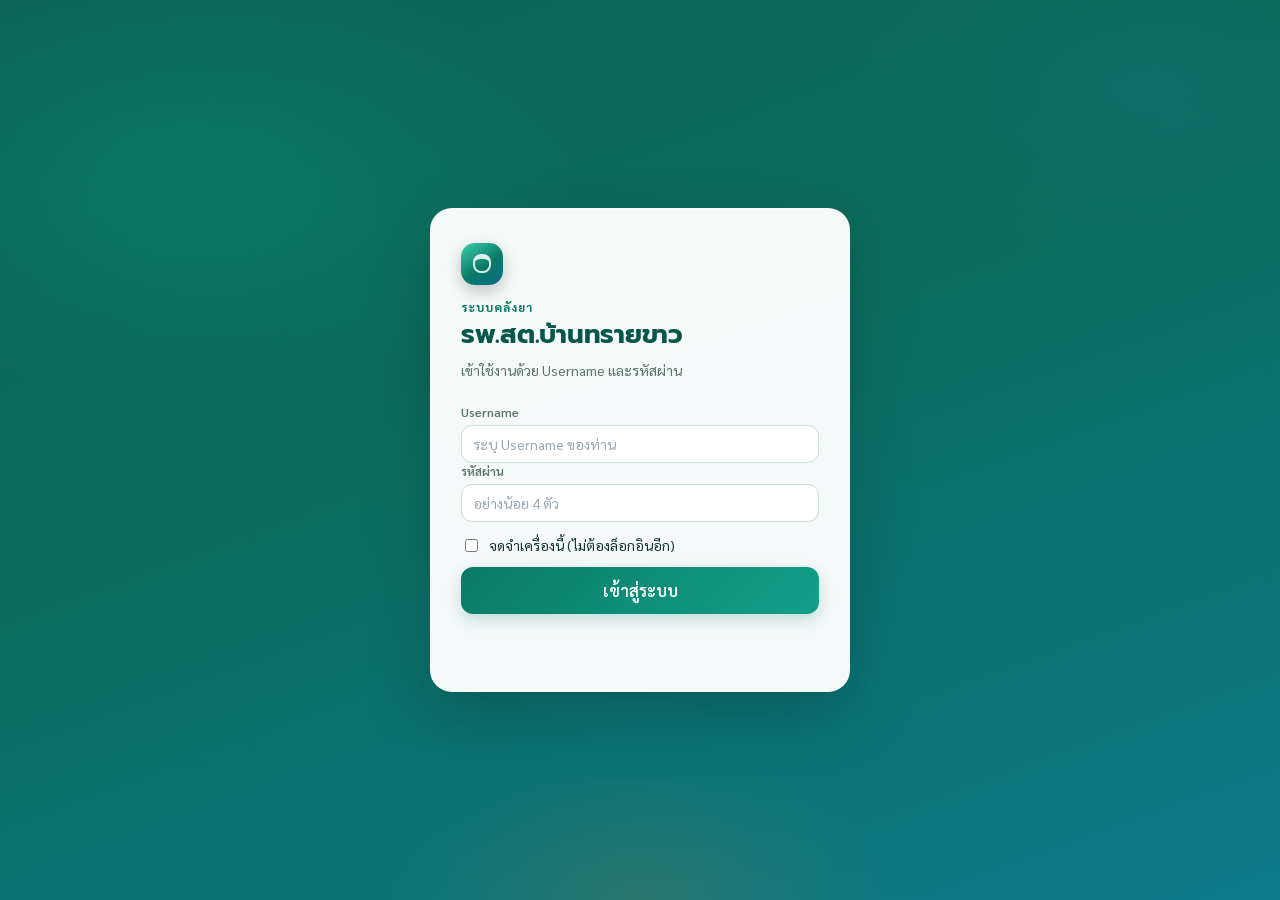
==== commit e90a10a6: "Harden sync, login, and save: GAS revision lock, passwords, no double-submit. Co-authored-by: Cursor" ====
--- a/index.html
+++ b/index.html
@@ -27,10 +27,14 @@
       <div class="login-mark" aria-hidden="true"></div>
       <p class="login-eyebrow">ระบบคลังยา</p>
       <h1>รพ.สต.บ้านทรายขาว</h1>
-      <p class="login-sub">เข้าใช้งานด้วย Username · ไม่มีรหัสผ่าน</p>
+      <p class="login-sub">เข้าใช้งานด้วย Username และรหัสผ่าน</p>
       <div class="field">
         <label>Username</label>
         <input id="loginUser" type="text" placeholder="ระบุ Username ของท่าน" autocomplete="username">
+      </div>
+      <div class="field">
+        <label>รหัสผ่าน</label>
+        <input id="loginPass" type="password" placeholder="อย่างน้อย 4 ตัว" autocomplete="current-password">
       </div>
       <label class="remember-row">
         <input type="checkbox" id="loginRemember"> จดจำเครื่องนี้ (ไม่ต้องล็อกอินอีก)
@@ -65,6 +69,8 @@
       <button class="nav-btn" data-page="climate"><span class="nav-ico" data-ico="climate"></span>ความชื้น/อุณหภูมิ</button>
       <button class="nav-btn" data-page="import"><span class="nav-ico" data-ico="import"></span>ตั้งค่า / นำเข้า</button>
       <div class="grow"></div>
+      <div id="syncStatus" class="sync-status" style="display:none"></div>
+      <button type="button" class="sheet-link" id="syncRefreshBtn" style="display:none" onclick="refreshFromGoogle_()">รีเฟรชจาก Google</button>
       <div class="user-box">
         <div class="who">รพ.สต.ทรายขาว</div>
         <button type="button" class="btn secondary" style="width:100%" onclick="doLogout()">ออกจากระบบ</button>
@@ -663,10 +669,20 @@
           <button type="button" class="btn secondary" style="margin-top:10px" onclick="saveLowStockSettings()">บันทึกการตั้งค่าเตือน</button>
         </div>
         <div class="card" style="margin-top:14px">
+          <h3>รหัสเชื่อมต่อ Google Sheets</h3>
+          <p class="muted">กันคนที่รู้ URL Web App อ่านหรือทับคลังยา — สร้างรหัสแล้วใส่ Script Property ชื่อ <b>SYNC_TOKEN</b> ใน Apps Script จากนั้น Deploy Web App ใหม่ รหัสเก็บเฉพาะเครื่องนี้ ไม่ซิงก์ขึ้นชีต</p>
+          <div class="row" style="align-items:flex-end;margin-top:8px;flex-wrap:wrap;gap:8px">
+            <div class="field" style="flex:2"><label>รหัสเชื่อมต่อ</label><input id="gasSyncToken" type="password" autocomplete="off" placeholder="ยังไม่ได้ตั้ง"></div>
+            <div class="field" style="flex:0"><label>&nbsp;</label><button type="button" class="btn secondary" onclick="generateGasToken()">สร้างรหัส</button></div>
+            <div class="field" style="flex:0"><label>&nbsp;</label><button type="button" class="btn" onclick="saveGasToken()">บันทึกในเครื่องนี้</button></div>
+          </div>
+        </div>
+        <div class="card" style="margin-top:14px">
           <h3>ผู้ใช้ที่ Login ได้</h3>
-          <p class="muted">Username เดียวก็ได้ (ไม่มีรหัสผ่าน)</p>
+          <p class="muted">ทุกคนต้องมีรหัสผ่านอย่างน้อย 4 ตัว — ผู้ใช้เดิมที่ยังไม่มีรหัส ตั้งรหัสใหม่ตอนเข้าสู่ระบบครั้งถัดไป</p>
           <div class="row" style="align-items:flex-end">
             <div class="field"><label>Username ใหม่</label><input id="newUserName" placeholder="ชื่อผู้ใช้" onkeydown="if(event.key==='Enter'){event.preventDefault();addLoginUser();}"></div>
+            <div class="field"><label>รหัสผ่าน</label><input id="newUserPass" type="password" placeholder="อย่างน้อย 4 ตัว" onkeydown="if(event.key==='Enter'){event.preventDefault();addLoginUser();}"></div>
             <div class="field" style="flex:0"><label>&nbsp;</label><button class="btn" onclick="addLoginUser()">เพิ่มผู้ใช้</button></div>
           </div>
           <div id="userList" style="margin-top:12px"></div>
@@ -759,7 +775,7 @@
       </div>
       <div class="row" style="justify-content:flex-end;margin-top:14px">
         <button class="btn secondary" onclick="closeModal()">ยกเลิก</button>
-        <button class="btn" onclick="saveItem()">บันทึก</button>
+        <button class="btn" id="itSaveBtn" onclick="saveItem()">บันทึก</button>
       </div>
     </div>
   </div>
@@ -773,13 +789,13 @@
     </div>
   </div>
   <div class="toast" id="toast"></div>
-  <script src="js/db.js?v=126"></script>
-  <script src="js/remote.js?v=130"></script>
-  <script src="js/api.js?v=130"></script>
+  <script src="js/db.js?v=127"></script>
+  <script src="js/remote.js?v=133"></script>
+  <script src="js/api.js?v=133"></script>
   <script src="js/options.js?v=105"></script>
   <script src="js/thdate.js?v=106"></script>
-  <script src="js/app.js?v=131"></script>
-  <script src="js/auth.js?v=105"></script>
+  <script src="js/app.js?v=136"></script>
+  <script src="js/auth.js?v=106"></script>
   <script src="js/pwa.js?v=1"></script>
   <!-- seed / ocr / climate โหลดเมื่อเข้าหน้าที่เกี่ยวข้อง — เร่งเปิดหน้าแรก -->
 </body>
